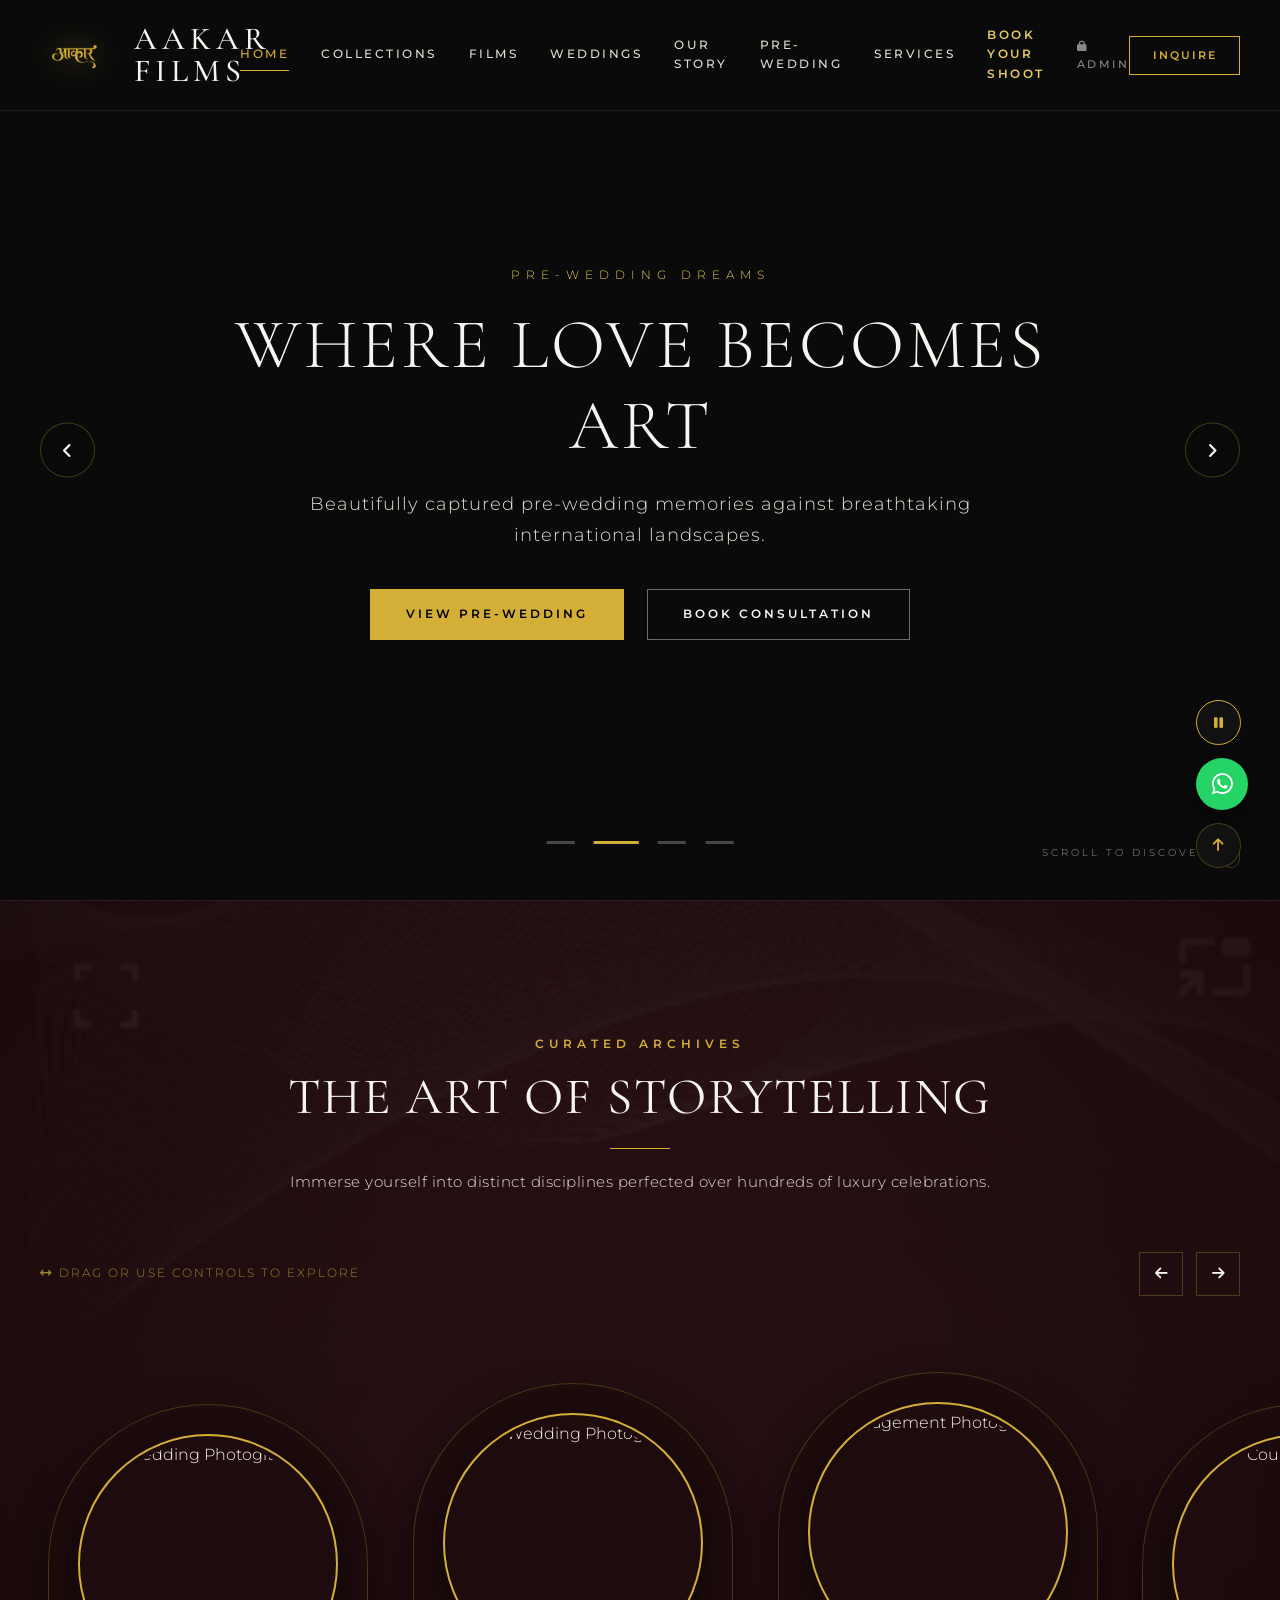
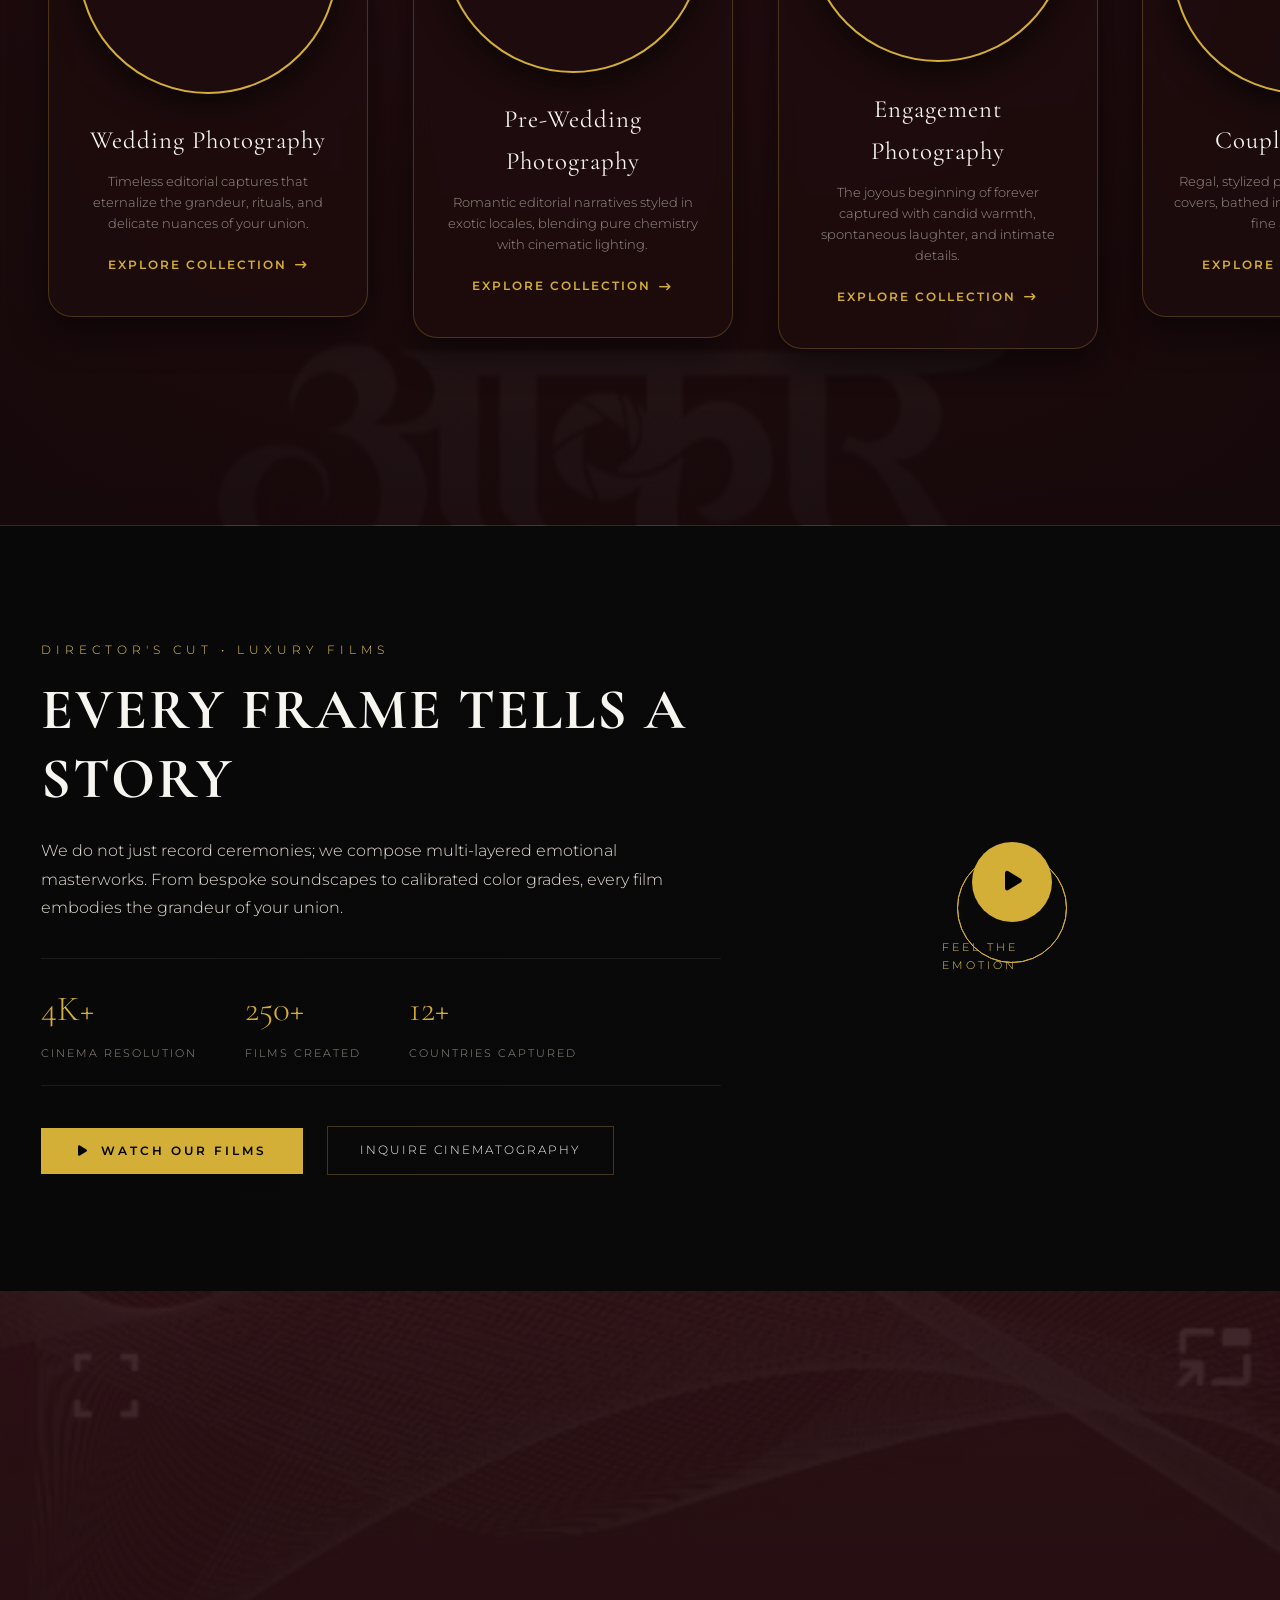
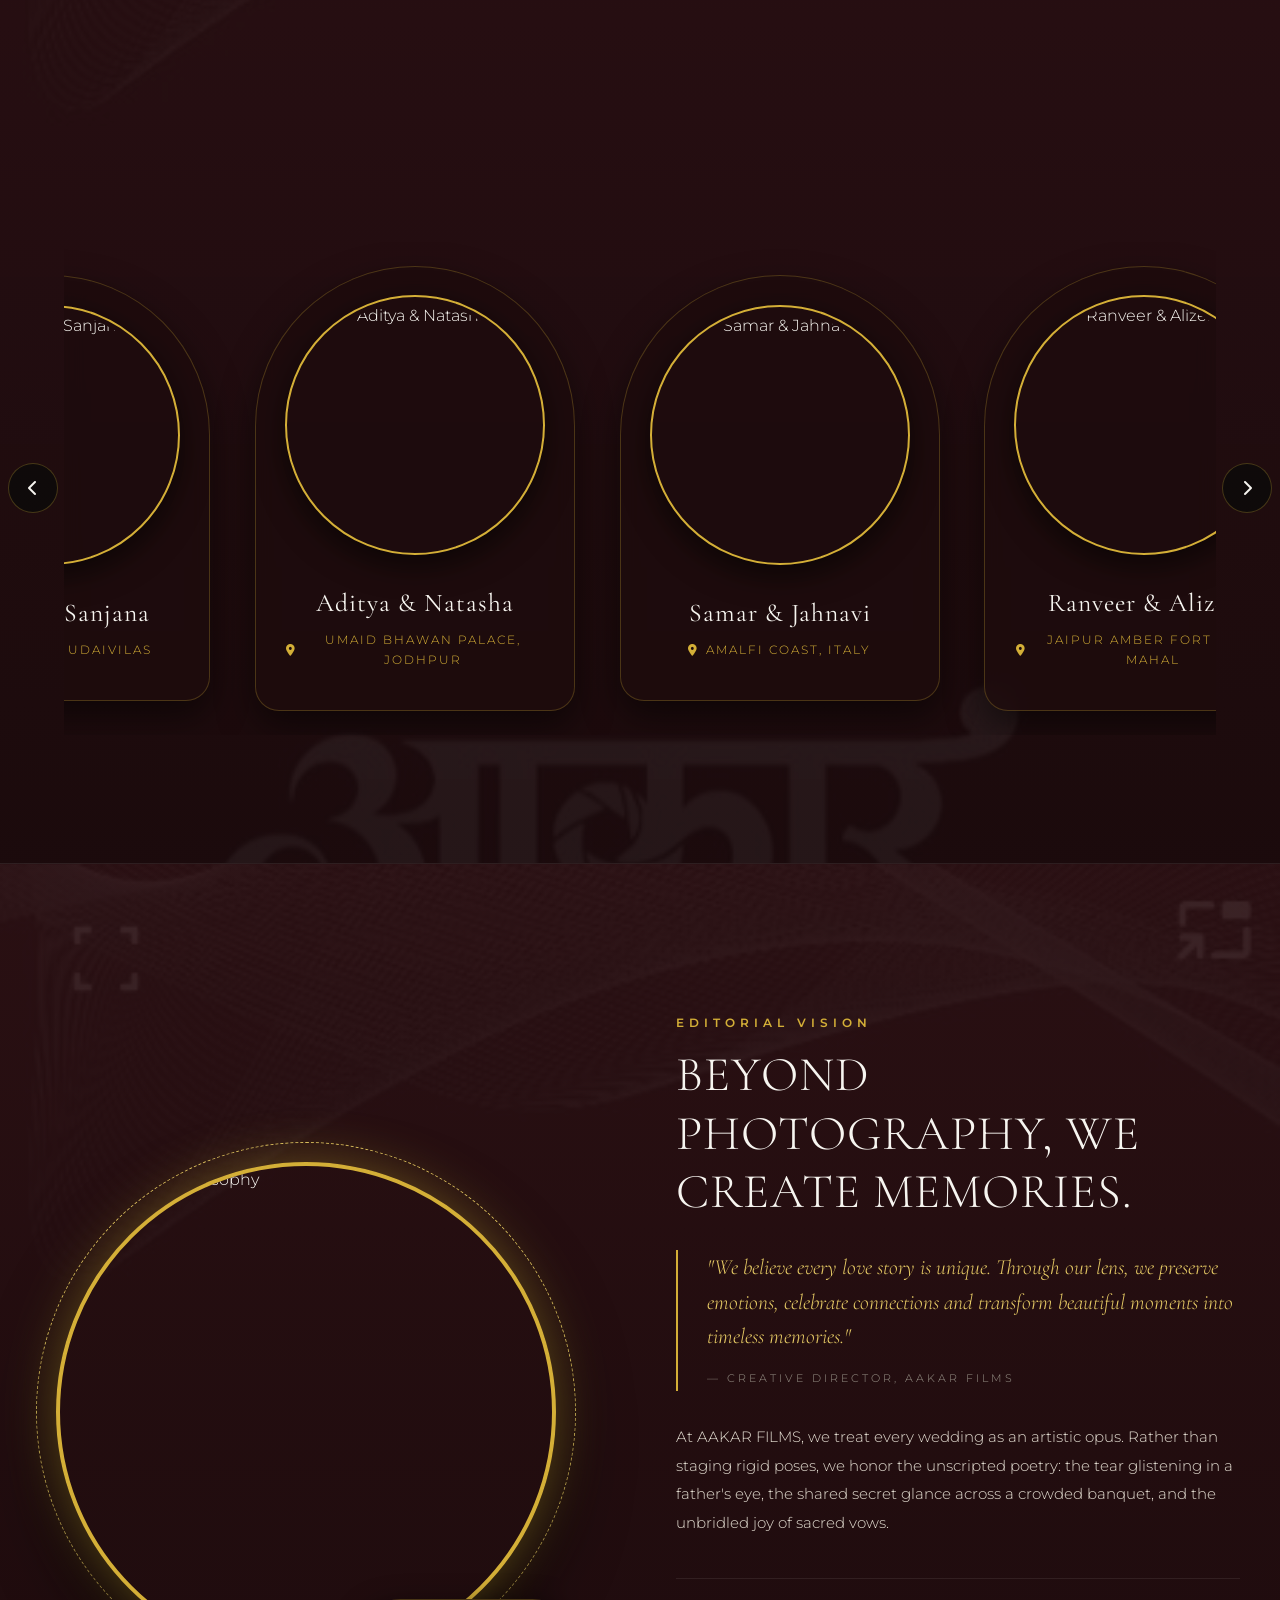
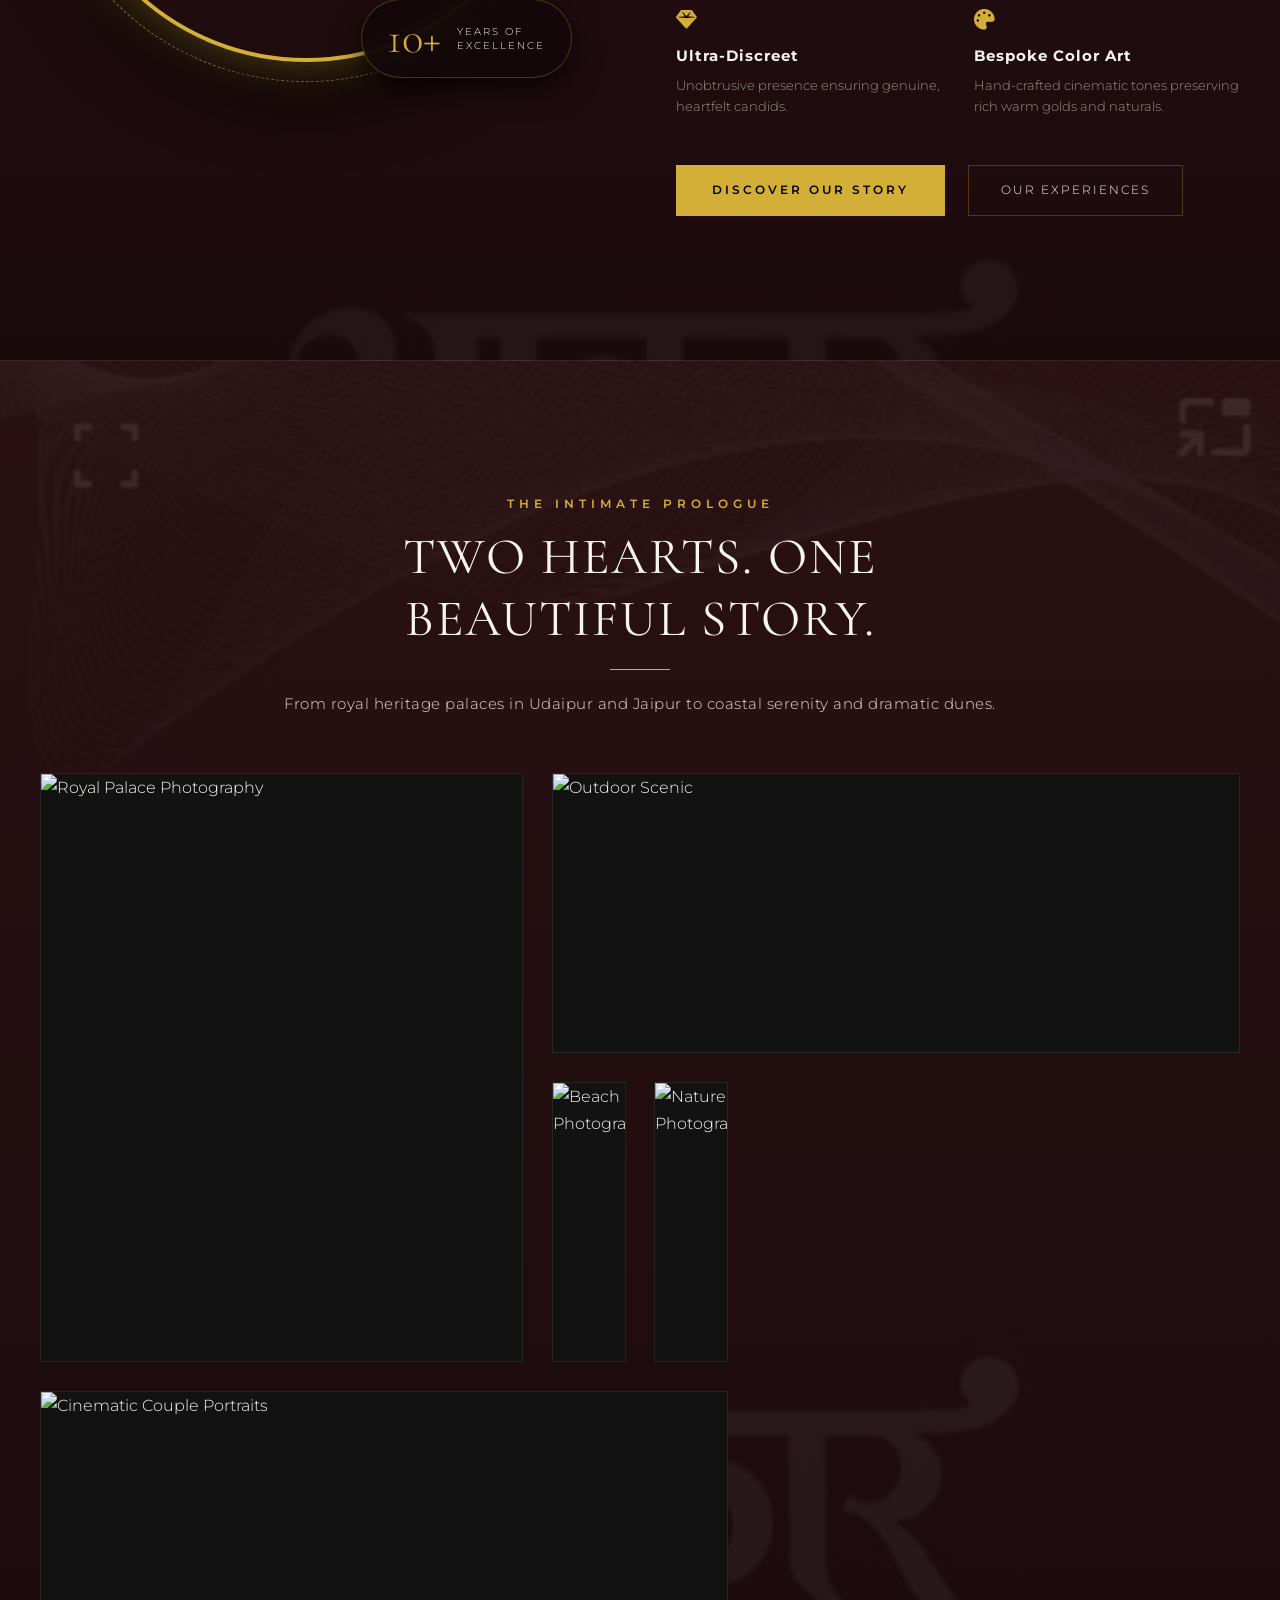
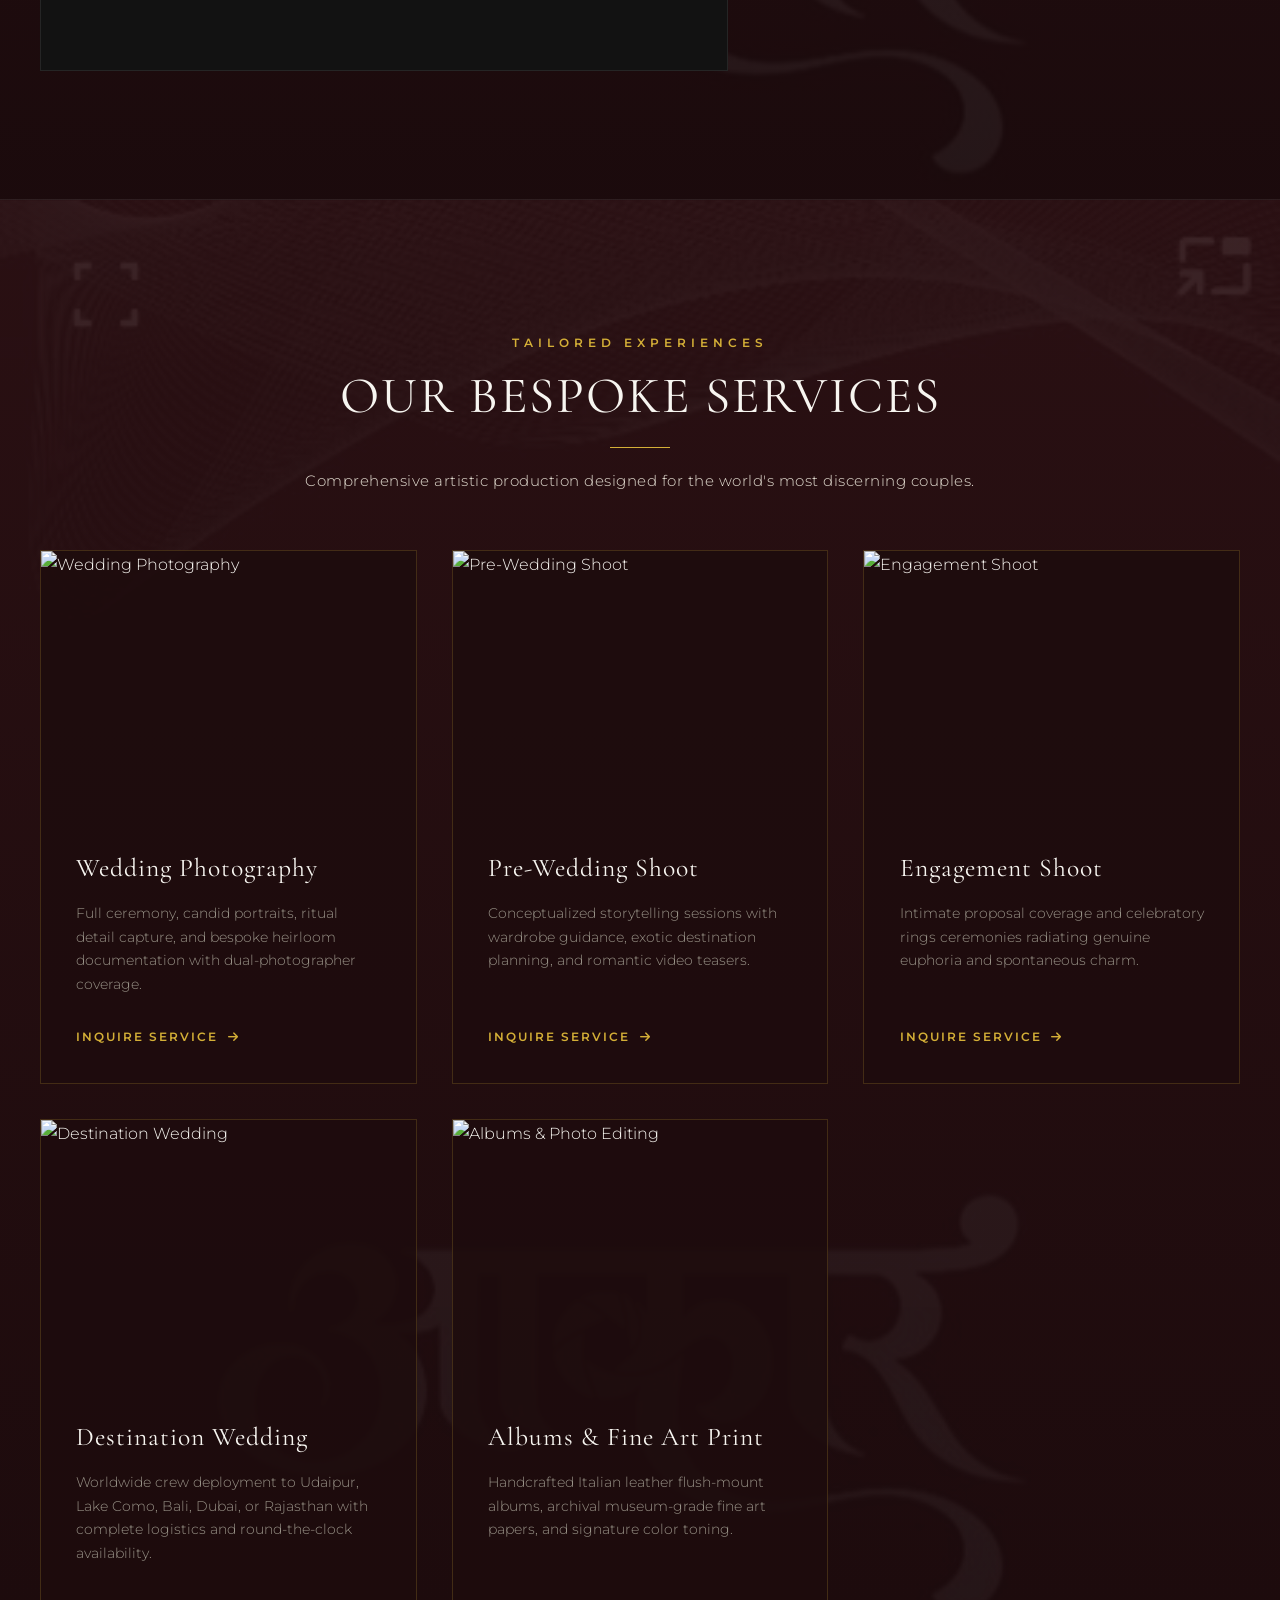
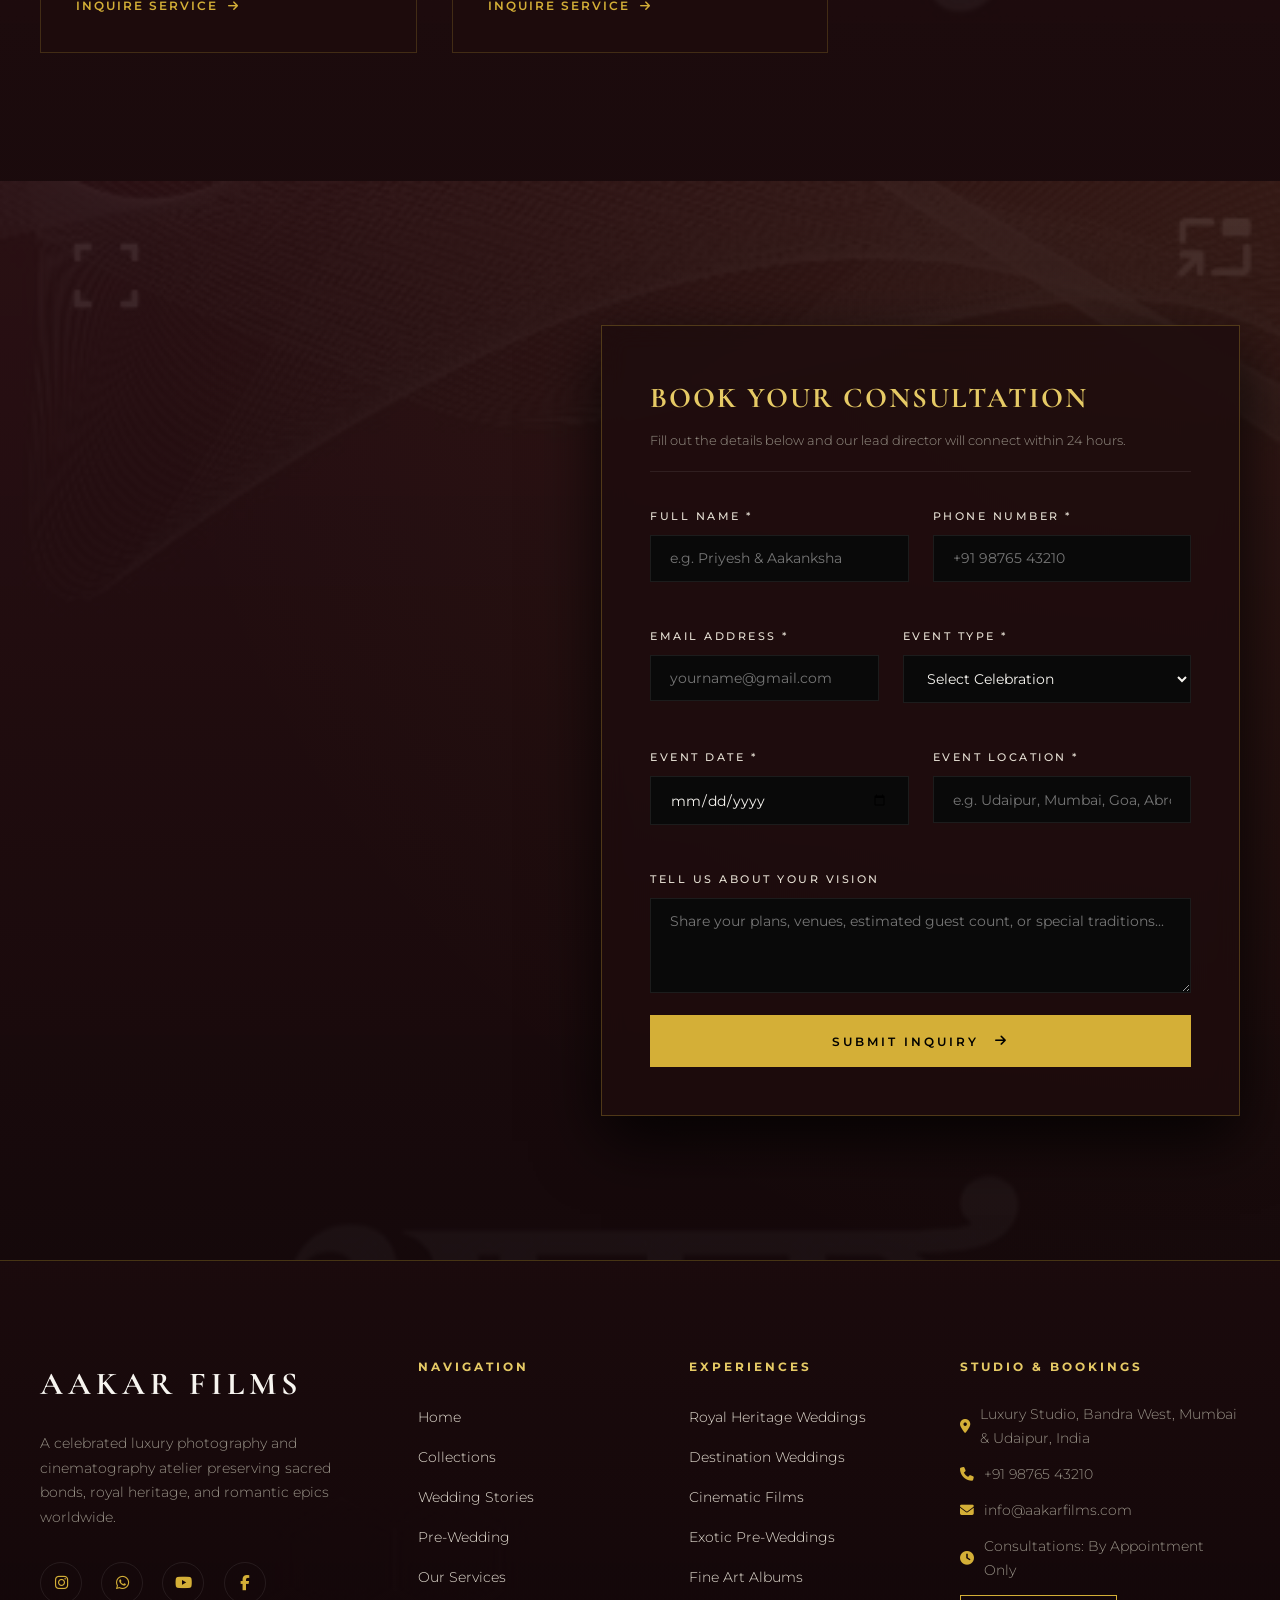
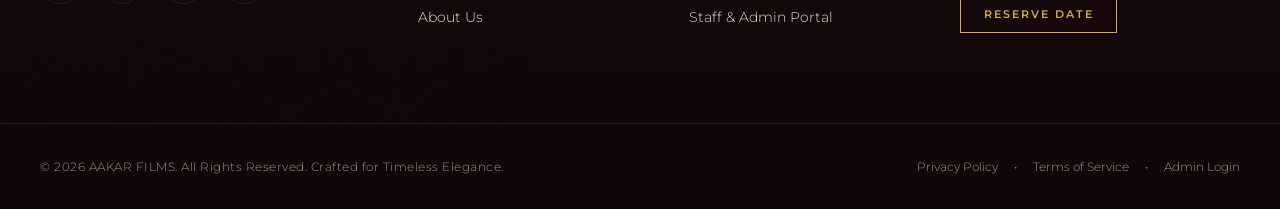
==== index.html @ 395ca7cb "feat: add admin portal, index page, and branding assets" ====
<!DOCTYPE html>
<html lang="en">

<head>
  <meta charset="UTF-8">
  <meta name="viewport" content="width=device-width, initial-scale=1.0">
  <title>AAKAR FILMS | Luxury Wedding Photography & Cinematography</title>
  <meta name="description"
    content="AAKAR FILMS is an ultra-luxury wedding photography and cinematography studio capturing timeless royal weddings, pre-weddings, and intimate love stories globally.">

  <!-- Google Fonts: Cormorant Garamond & Montserrat -->
  <link rel="preconnect" href="https://fonts.googleapis.com">
  <link rel="preconnect" href="https://fonts.gstatic.com" crossorigin>
  <link
    href="https://fonts.googleapis.com/css2?family=Cormorant+Garamond:ital,wght@0,300;0,400;0,500;0,600;0,700;1,400&family=Montserrat:wght@200;300;400;500;600;700&display=swap"
    rel="stylesheet">

  <!-- FontAwesome Icons -->
  <link rel="stylesheet" href="https://cdnjs.cloudflare.com/ajax/libs/font-awesome/6.4.0/css/all.min.css">

  <!-- Supabase JS Client -->
  <script src="https://cdn.jsdelivr.net/npm/@supabase/supabase-js@2"></script>

  <!-- Stylesheet -->
  <link rel="stylesheet" href="style.css">
</head>

<body class="luxury-theme">

  <!-- Preloader Screen -->
  <div id="preloader">
    <div class="loader-content">
      <div class="brand-sub-badge">EST. 2018</div>
      <h1 class="loader-logo">AAKAR FILMS</h1>
      <div class="loader-line"><span></span></div>
      <p class="loader-tag">CAPTURING TIMELESS MOMENTS</p>
    </div>
  </div>

  <!-- Navigation Bar -->
  <header id="main-header" class="navbar-transparent">
    <div class="nav-container">
      <a href="#hero" class="nav-logo">
        <img src="aakar_logo_gold.png" alt="Aakar Films Emblem" class="nav-brand-logo">
        <span class="logo-title">AAKAR FILMS</span>
      </a>

      <nav class="nav-links" id="nav-menu">
        <a href="#hero" class="nav-link active">HOME</a>
        <a href="#collections" class="nav-link">COLLECTIONS</a>
        <a href="#cinematic" class="nav-link">FILMS</a>
        <a href="#stories" class="nav-link">WEDDINGS</a>
        <a href="#philosophy" class="nav-link">OUR STORY</a>
        <a href="#prewedding" class="nav-link">PRE-WEDDING</a>
        <a href="#services" class="nav-link">SERVICES</a>
        <a href="#booking" class="nav-link nav-cta">BOOK YOUR SHOOT</a>
        <a href="admin.html" class="nav-link nav-admin"><i class="fa-solid fa-lock"></i> ADMIN</a>
      </nav>

      <div class="nav-actions">
        <a href="#booking" class="btn-gold-sm">INQUIRE</a>
        <button class="hamburger-btn" id="hamburger-toggle" aria-label="Toggle Navigation">
          <span></span>
          <span></span>
          <span></span>
        </button>
      </div>
    </div>
  </header>

  <main>
    <!-- SCENE 1: CINEMATIC HERO SECTION -->
    <section id="hero" class="scene hero-scene">
      <div class="hero-slider" id="hero-slider">
        <!-- Slide 1 -->
        <div class="hero-slide active" data-index="0">
          <div class="slide-bg"
            style="background-image: url('https://images.unsplash.com/photo-1519741497674-611481863552?auto=format&fit=crop&w=2000&q=85');">
          </div>
          <div class="slide-overlay"></div>
          <div class="slide-content">
            <span class="slide-badge">CINEMATIC LUXURY</span>
            <h2 class="slide-title">EVERY LOVE STORY DESERVES TO BE REMEMBERED</h2>
            <p class="slide-sub">Capturing timeless wedding moments with elegance and unmatched artistic depth.</p>
            <div class="slide-btns">
              <a href="#stories" class="btn-primary">EXPLORE OUR STORIES</a>
              <a href="#cinematic" class="btn-secondary"><i class="fa-solid fa-play"></i> WATCH FILM</a>
            </div>
          </div>
        </div>

        <!-- Slide 2 -->
        <div class="hero-slide" data-index="1">
          <div class="slide-bg"
            style="background-image: url('https://images.unsplash.com/photo-1511285560929-80b456fea0bc?auto=format&fit=crop&w=2000&q=85');">
          </div>
          <div class="slide-overlay"></div>
          <div class="slide-content">
            <span class="slide-badge">PRE-WEDDING DREAMS</span>
            <h2 class="slide-title">WHERE LOVE BECOMES ART</h2>
            <p class="slide-sub">Beautifully captured pre-wedding memories against breathtaking international
              landscapes.</p>
            <div class="slide-btns">
              <a href="#prewedding" class="btn-primary">VIEW PRE-WEDDING</a>
              <a href="#booking" class="btn-secondary">BOOK CONSULTATION</a>
            </div>
          </div>
        </div>

        <!-- Slide 3 -->
        <div class="hero-slide" data-index="2">
          <div class="slide-bg"
            style="background-image: url('https://images.unsplash.com/photo-1583939003579-730e3918a45a?auto=format&fit=crop&w=2000&q=85');">
          </div>
          <div class="slide-overlay"></div>
          <div class="slide-content">
            <span class="slide-badge">ROYAL CELEBRATIONS</span>
            <h2 class="slide-title">MOMENTS THAT LAST FOREVER</h2>
            <p class="slide-sub">Wedding photography and cinematic storytelling tailored for grand heritage occasions.
            </p>
            <div class="slide-btns">
              <a href="#collections" class="btn-primary">OUR COLLECTIONS</a>
              <a href="#stories" class="btn-secondary">ROYAL STORIES</a>
            </div>
          </div>
        </div>

        <!-- Slide 4 -->
        <div class="hero-slide" data-index="3">
          <div class="slide-bg"
            style="background-image: url('https://images.unsplash.com/photo-1606800052052-a08af7148866?auto=format&fit=crop&w=2000&q=85');">
          </div>
          <div class="slide-overlay"></div>
          <div class="slide-content">
            <span class="slide-badge">POETRY IN FRAMES</span>
            <h2 class="slide-title">YOUR STORY. OUR FRAME.</h2>
            <p class="slide-sub">Creating unforgettable emotional memories through our master lenses and directorial
              vision.</p>
            <div class="slide-btns">
              <a href="#booking" class="btn-primary">RESERVE YOUR DATE</a>
              <a href="#philosophy" class="btn-secondary">DISCOVER PHILOSOPHY</a>
            </div>
          </div>
        </div>
      </div>

      <!-- Hero Navigation Arrows -->
      <button class="hero-nav prev-arrow" id="hero-prev" aria-label="Previous Slide">
        <i class="fa-solid fa-angle-left"></i>
      </button>
      <button class="hero-nav next-arrow" id="hero-next" aria-label="Next Slide">
        <i class="fa-solid fa-angle-right"></i>
      </button>

      <!-- Hero Pagination Minimalist Indicators -->
      <div class="hero-pagination" id="hero-pagination">
        <span class="dot active" data-index="0"></span>
        <span class="dot" data-index="1"></span>
        <span class="dot" data-index="2"></span>
        <span class="dot" data-index="3"></span>
      </div>

      <!-- Scroll Indicator -->
      <a href="#collections" class="scroll-down-indicator">
        <span class="scroll-text">SCROLL TO DISCOVER</span>
        <div class="scroll-icon"></div>
      </a>
    </section>

    <!-- SCENE 2: OUR COLLECTIONS (Horizontal Navigable Layout) -->
    <section id="collections" class="scene collections-scene">
      <div class="section-header">
        <span class="section-tag">CURATED ARCHIVES</span>
        <h2 class="section-heading">THE ART OF STORYTELLING</h2>
        <div class="section-divider"></div>
        <p class="section-sub">Immerse yourself into distinct disciplines perfected over hundreds of luxury
          celebrations.</p>
      </div>

      <div class="horizontal-controls">
        <span class="h-instruction"><i class="fa-solid fa-arrows-left-right"></i> DRAG OR USE CONTROLS TO EXPLORE</span>
        <div class="h-btns">
          <button class="ctrl-btn" id="col-prev" aria-label="Previous Collection"><i
              class="fa-solid fa-arrow-left"></i></button>
          <button class="ctrl-btn" id="col-next" aria-label="Next Collection"><i
              class="fa-solid fa-arrow-right"></i></button>
        </div>
      </div>

      <div class="collections-track-wrapper" id="collections-wrapper">
        <div class="collections-track" id="collections-track">
          <!-- Card 1 -->
          <div class="collection-card">
            <div class="col-img-box">
              <img src="https://images.unsplash.com/photo-1544077960-604201fe74bc?auto=format&fit=crop&w=900&q=80"
                alt="Wedding Photography" loading="lazy">
            </div>
            <div class="col-info">
              <h3>Wedding Photography</h3>
              <p>Timeless editorial captures that eternalize the grandeur, rituals, and delicate nuances of your union.
              </p>
              <a href="#stories" class="col-btn">EXPLORE COLLECTION <i class="fa-solid fa-arrow-right-long"></i></a>
            </div>
          </div>

          <!-- Card 2 -->
          <div class="collection-card">
            <div class="col-img-box">
              <img src="https://images.unsplash.com/photo-1537633552985-df8429e8048b?auto=format&fit=crop&w=900&q=80"
                alt="Pre-Wedding Photography" loading="lazy">
            </div>
            <div class="col-info">
              <h3>Pre-Wedding Photography</h3>
              <p>Romantic editorial narratives styled in exotic locales, blending pure chemistry with cinematic
                lighting.</p>
              <a href="#prewedding" class="col-btn">EXPLORE COLLECTION <i class="fa-solid fa-arrow-right-long"></i></a>
            </div>
          </div>

          <!-- Card 4 -->
          <div class="collection-card">
            <div class="col-img-box">
              <img src="https://images.unsplash.com/photo-1515934751635-c81c6bc9a2d8?auto=format&fit=crop&w=900&q=80"
                alt="Engagement Photography" loading="lazy">
            </div>
            <div class="col-info">
              <h3>Engagement Photography</h3>
              <p>The joyous beginning of forever captured with candid warmth, spontaneous laughter, and intimate
                details.</p>
              <a href="#stories" class="col-btn">EXPLORE COLLECTION <i class="fa-solid fa-arrow-right-long"></i></a>
            </div>
          </div>

          <!-- Card 5 -->
          <div class="collection-card">
            <div class="col-img-box">
              <img src="https://images.unsplash.com/photo-1583939411023-14783179e581?auto=format&fit=crop&w=900&q=80"
                alt="Couple Portraits" loading="lazy">
            </div>
            <div class="col-info">
              <h3>Couple Portraits</h3>
              <p>Regal, stylized portraits evoking Vogue covers, bathed in golden hour glow and fine art framing.</p>
              <a href="#stories" class="col-btn">EXPLORE COLLECTION <i class="fa-solid fa-arrow-right-long"></i></a>
            </div>
          </div>

          <!-- Card 6 -->
          <div class="collection-card">
            <div class="col-img-box">
              <img src="https://images.unsplash.com/photo-1610030469983-98e550d6193c?auto=format&fit=crop&w=900&q=80"
                alt="Traditional Wedding Photography" loading="lazy">
            </div>
            <div class="col-info">
              <h3>Traditional Wedding Photography</h3>
              <p>Honoring heritage traditions with respectful precision, sacred fire moments, and familial emotion.</p>
              <a href="#stories" class="col-btn">EXPLORE COLLECTION <i class="fa-solid fa-arrow-right-long"></i></a>
            </div>
          </div>
        </div>
      </div>
    </section>

    <!-- SCENE 3: CINEMATIC STORYTELLING (Full-Width Video/Film Section) -->
    <section id="cinematic" class="scene cinematic-scene">
      <div class="cinematic-backdrop">
        <video autoplay muted loop playsinline class="cinematic-video"
          poster="https://images.unsplash.com/photo-1519741497674-611481863552?auto=format&fit=crop&w=2000&q=80">
          <source src="https://assets.mixkit.co/videos/preview/mixkit-bride-and-groom-holding-hands-43187-large.mp4"
            type="video/mp4">
        </video>
        <div class="cinematic-overlay"></div>
      </div>

      <div class="cinematic-container">
        <div class="cinematic-left">
          <span class="cinematic-label">DIRECTOR'S CUT &bull; LUXURY FILMS</span>
          <h2 class="cinematic-heading">EVERY FRAME TELLS A STORY</h2>
          <p class="cinematic-desc">We do not just record ceremonies; we compose multi-layered emotional masterworks.
            From bespoke soundscapes to calibrated color grades, every film embodies the grandeur of your union.</p>

          <div class="film-metrics">
            <div class="metric-item">
              <span class="m-val">4K+</span>
              <span class="m-lbl">Cinema Resolution</span>
            </div>
            <div class="metric-item">
              <span class="m-val">250+</span>
              <span class="m-lbl">Films Created</span>
            </div>
            <div class="metric-item">
              <span class="m-val">12+</span>
              <span class="m-lbl">Countries Captured</span>
            </div>
          </div>

          <div class="cinematic-actions">
            <button class="btn-primary" id="open-film-modal"><i class="fa-solid fa-play"></i> WATCH OUR FILMS</button>
            <a href="#booking" class="btn-ghost">INQUIRE CINEMATOGRAPHY</a>
          </div>
        </div>

        <div class="cinematic-right">
          <div class="play-pulse-wrapper" id="play-pulse-trigger">
            <div class="pulse-ring"></div>
            <div class="pulse-ring delay"></div>
            <div class="play-circle">
              <i class="fa-solid fa-play"></i>
            </div>
            <span class="play-caption">FEEL THE EMOTION</span>
          </div>
        </div>
      </div>
    </section>

    <!-- SCENE 4: SIGNATURE WEDDING STORIES (Filterable Horizontal Slider & Lightbox) -->
    <section id="stories" class="scene stories-scene">
      <div class="section-header">
        <span class="section-tag">SIGNATURE PORTFOLIO</span>
        <h2 class="section-heading">STORIES THAT STAY FOREVER</h2>
        <div class="section-divider"></div>
        <p class="section-sub">A curated selection of celebrations capturing royalty, intimacy, and timeless vows.</p>
      </div>

      <!-- Categories Filter -->
      <div class="portfolio-filter" id="portfolio-filter">
        <button class="filter-btn active" data-cat="all">All Stories</button>
        <button class="filter-btn" data-cat="royal">Royal Weddings</button>
        <button class="filter-btn" data-cat="destination">Destination Weddings</button>
        <button class="filter-btn" data-cat="traditional">Traditional Weddings</button>
        <button class="filter-btn" data-cat="modern">Modern Weddings</button>
        <button class="filter-btn" data-cat="prewedding">Pre-Wedding Stories</button>
        <button class="filter-btn" data-cat="engagement">Engagement Stories</button>
      </div>

      <!-- Gallery Slider Container -->
      <div class="portfolio-slider-container">
        <button class="port-arrow port-prev" id="port-prev" aria-label="Previous Stories"><i
            class="fa-solid fa-chevron-left"></i></button>
        <button class="port-arrow port-next" id="port-next" aria-label="Next Stories"><i
            class="fa-solid fa-chevron-right"></i></button>

        <div class="portfolio-slider" id="portfolio-slider">
          <!-- Dynamic cards loaded via JS / Supabase -->
        </div>
      </div>
    </section>

    <!-- SCENE 5: OUR PHILOSOPHY (Editorial Luxury Split) -->
    <section id="philosophy" class="scene philosophy-scene">
      <div class="phil-container">
        <div class="phil-image-col">
          <div class="phil-img-wrap">
            <img src="https://images.unsplash.com/photo-1583939003579-730e3918a45a?auto=format&fit=crop&w=1200&q=85"
              alt="Aakar Films Philosophy" class="phil-img" loading="lazy">
            <div class="phil-frame"></div>
            <div class="phil-experience-badge">
              <span class="exp-num">10+</span>
              <span class="exp-txt">YEARS OF<br>EXCELLENCE</span>
            </div>
          </div>
        </div>

        <div class="phil-text-col">
          <span class="section-tag">EDITORIAL VISION</span>
          <h2 class="phil-heading">BEYOND PHOTOGRAPHY, WE CREATE MEMORIES.</h2>

          <div class="phil-quote-box">
            <p class="phil-quote">"We believe every love story is unique. Through our lens, we preserve emotions,
              celebrate connections and transform beautiful moments into timeless memories."</p>
            <span class="phil-author">— CREATIVE DIRECTOR, AAKAR FILMS</span>
          </div>

          <p class="phil-body">
            At AAKAR FILMS, we treat every wedding as an artistic opus. Rather than staging rigid poses, we honor the
            unscripted poetry: the tear glistening in a father's eye, the shared secret glance across a crowded banquet,
            and the unbridled joy of sacred vows.
          </p>

          <div class="phil-pillars">
            <div class="pillar">
              <i class="fa-solid fa-gem"></i>
              <h4>Ultra-Discreet</h4>
              <p>Unobtrusive presence ensuring genuine, heartfelt candids.</p>
            </div>
            <div class="pillar">
              <i class="fa-solid fa-palette"></i>
              <h4>Bespoke Color Art</h4>
              <p>Hand-crafted cinematic tones preserving rich warm golds and naturals.</p>
            </div>
          </div>

          <div class="phil-actions">
            <a href="#booking" class="btn-primary">DISCOVER OUR STORY</a>
            <a href="#services" class="btn-ghost">OUR EXPERIENCES</a>
          </div>
        </div>
      </div>
    </section>

    <!-- SCENE 6: PRE-WEDDING EXPERIENCE (Asymmetrical Gallery) -->
    <section id="prewedding" class="scene prewedding-scene">
      <div class="section-header">
        <span class="section-tag">THE INTIMATE PROLOGUE</span>
        <h2 class="section-heading">TWO HEARTS. ONE BEAUTIFUL STORY.</h2>
        <div class="section-divider"></div>
        <p class="section-sub">From royal heritage palaces in Udaipur and Jaipur to coastal serenity and dramatic dunes.
        </p>
      </div>

      <div class="asym-gallery" id="prewedding-gallery">
        <!-- 1: Royal Palace -->
        <div class="asym-card tall" data-caption="Royal Palace Heritage Session &bull; Udaipur">
          <img src="https://images.unsplash.com/photo-1583939411023-14783179e581?auto=format&fit=crop&w=1200&q=80"
            alt="Royal Palace Photography" loading="lazy">
          <div class="asym-overlay">
            <span class="asym-location">UDAIPUR, RAJASTHAN</span>
            <h3>Royal Palace Photography</h3>
            <span class="asym-zoom"><i class="fa-solid fa-expand"></i> View Full Frame</span>
          </div>
        </div>

        <!-- 2: Outdoor Scenic -->
        <div class="asym-card wide" data-caption="Sun-Drenched Valley &bull; Himachal">
          <img src="https://images.unsplash.com/photo-1511285560929-80b456fea0bc?auto=format&fit=crop&w=1200&q=80"
            alt="Outdoor Scenic" loading="lazy">
          <div class="asym-overlay">
            <span class="asym-location">VALLEY RETREAT</span>
            <h3>Romantic Outdoor Locations</h3>
            <span class="asym-zoom"><i class="fa-solid fa-expand"></i> View Full Frame</span>
          </div>
        </div>

        <!-- 3: Beach Romance -->
        <div class="asym-card square" data-caption="Sunset Coastal Romance &bull; Goa Shores">
          <img src="https://images.unsplash.com/photo-1515934751635-c81c6bc9a2d8?auto=format&fit=crop&w=900&q=80"
            alt="Beach Photography" loading="lazy">
          <div class="asym-overlay">
            <span class="asym-location">COASTAL SERENITY</span>
            <h3>Beach Photography</h3>
            <span class="asym-zoom"><i class="fa-solid fa-expand"></i> View Full Frame</span>
          </div>
        </div>

        <!-- 4: Nature Serenity -->
        <div class="asym-card square" data-caption="Verdant Forest & Whispering Pines">
          <img src="https://images.unsplash.com/photo-1537633552985-df8429e8048b?auto=format&fit=crop&w=900&q=80"
            alt="Nature Photography" loading="lazy">
          <div class="asym-overlay">
            <span class="asym-location">WILDERNESS</span>
            <h3>Nature Photography</h3>
            <span class="asym-zoom"><i class="fa-solid fa-expand"></i> View Full Frame</span>
          </div>
        </div>

        <!-- 5: Cinematic Couple Portrait -->
        <div class="asym-card wide" data-caption="Cinematic Editorial Portrait &bull; Golden Hour Magic">
          <img src="https://images.unsplash.com/photo-1544077960-604201fe74bc?auto=format&fit=crop&w=1200&q=80"
            alt="Cinematic Couple Portraits" loading="lazy">
          <div class="asym-overlay">
            <span class="asym-location">SIGNATURE EDITORIAL</span>
            <h3>Cinematic Couple Portraits</h3>
            <span class="asym-zoom"><i class="fa-solid fa-expand"></i> View Full Frame</span>
          </div>
        </div>
      </div>
    </section>

    <!-- SCENE 7: OUR SERVICES (Premium Service Cards) -->
    <section id="services" class="scene services-scene">
      <div class="section-header">
        <span class="section-tag">TAILORED EXPERIENCES</span>
        <h2 class="section-heading">OUR BESPOKE SERVICES</h2>
        <div class="section-divider"></div>
        <p class="section-sub">Comprehensive artistic production designed for the world's most discerning couples.</p>
      </div>

      <div class="services-grid">
        <!-- 1 -->
        <div class="service-card">
          <div class="svc-img">
            <img src="https://images.unsplash.com/photo-1519741497674-611481863552?auto=format&fit=crop&w=800&q=80"
              alt="Wedding Photography" loading="lazy">
          </div>
          <div class="svc-body">
            <h3>Wedding Photography</h3>
            <p>Full ceremony, candid portraits, ritual detail capture, and bespoke heirloom documentation with
              dual-photographer coverage.</p>
            <a href="#booking" class="svc-inquire-btn" data-service="Wedding Photography">INQUIRE SERVICE <i
                class="fa-solid fa-arrow-right"></i></a>
          </div>
        </div>

        <!-- 3 -->
        <div class="service-card">
          <div class="svc-img">
            <img src="https://images.unsplash.com/photo-1511285560929-80b456fea0bc?auto=format&fit=crop&w=800&q=80"
              alt="Pre-Wedding Shoot" loading="lazy">
          </div>
          <div class="svc-body">
            <h3>Pre-Wedding Shoot</h3>
            <p>Conceptualized storytelling sessions with wardrobe guidance, exotic destination planning, and romantic
              video teasers.</p>
            <a href="#booking" class="svc-inquire-btn" data-service="Pre-Wedding Shoot">INQUIRE SERVICE <i
                class="fa-solid fa-arrow-right"></i></a>
          </div>
        </div>

        <!-- 4 -->
        <div class="service-card">
          <div class="svc-img">
            <img src="https://images.unsplash.com/photo-1515934751635-c81c6bc9a2d8?auto=format&fit=crop&w=800&q=80"
              alt="Engagement Shoot" loading="lazy">
          </div>
          <div class="svc-body">
            <h3>Engagement Shoot</h3>
            <p>Intimate proposal coverage and celebratory rings ceremonies radiating genuine euphoria and spontaneous
              charm.</p>
            <a href="#booking" class="svc-inquire-btn" data-service="Engagement Shoot">INQUIRE SERVICE <i
                class="fa-solid fa-arrow-right"></i></a>
          </div>
        </div>

        <!-- 5 -->
        <div class="service-card">
          <div class="svc-img">
            <img src="https://images.unsplash.com/photo-1583939411023-14783179e581?auto=format&fit=crop&w=800&q=80"
              alt="Destination Wedding" loading="lazy">
          </div>
          <div class="svc-body">
            <h3>Destination Wedding</h3>
            <p>Worldwide crew deployment to Udaipur, Lake Como, Bali, Dubai, or Rajasthan with complete logistics and
              round-the-clock availability.</p>
            <a href="#booking" class="svc-inquire-btn" data-service="Destination Wedding">INQUIRE SERVICE <i
                class="fa-solid fa-arrow-right"></i></a>
          </div>
        </div>

        <!-- 6 -->
        <div class="service-card">
          <div class="svc-img">
            <img src="https://images.unsplash.com/photo-1606800052052-a08af7148866?auto=format&fit=crop&w=800&q=80"
              alt="Albums & Photo Editing" loading="lazy">
          </div>
          <div class="svc-body">
            <h3>Albums & Fine Art Print</h3>
            <p>Handcrafted Italian leather flush-mount albums, archival museum-grade fine art papers, and signature
              color toning.</p>
            <a href="#booking" class="svc-inquire-btn" data-service="Albums & Photo Editing">INQUIRE SERVICE <i
                class="fa-solid fa-arrow-right"></i></a>
          </div>
        </div>
      </div>
    </section>

    <!-- SCENE 8: PREMIUM BOOKING CTA & FORM -->
    <section id="booking" class="scene booking-scene">
      <div class="booking-bg-overlay"></div>
      <div class="booking-container">

        <div class="booking-intro">
          <span class="section-tag gold">RESERVATIONS & COMMISSIONS</span>
          <h2 class="booking-heading">LET'S CREATE SOMETHING TIMELESS.</h2>
          <p class="booking-sub">Your beautiful journey deserves to be captured forever. We accept a limited number of
            commissions per calendar year to preserve unmatched editorial attention.</p>

          <div class="contact-quick-badges">
            <a href="https://wa.me/919876543210?text=Hello%20Aakar%20Films,%20I%20would%20like%20to%20inquire%20about%20wedding%20photography."
              target="_blank" rel="noopener" class="wa-direct-btn">
              <i class="fa-brands fa-whatsapp"></i> Chat On WhatsApp Instantly
            </a>
            <div class="quick-contact-row">
              <span><i class="fa-solid fa-phone"></i> +91 98765 43210</span>
              <span><i class="fa-solid fa-envelope"></i> info@aakarfilms.com</span>
            </div>
          </div>
        </div>

        <!-- Professional Booking Form -->
        <div class="booking-form-wrapper">
          <div class="form-header">
            <h3>BOOK YOUR CONSULTATION</h3>
            <p>Fill out the details below and our lead director will connect within 24 hours.</p>
          </div>

          <form id="booking-form" class="luxury-form" novalidate>
            <div class="form-row">
              <div class="form-group">
                <label for="fullName">FULL NAME *</label>
                <input type="text" id="fullName" name="fullName" placeholder="e.g. Priyesh & Aakanksha" required>
              </div>
              <div class="form-group">
                <label for="phoneNumber">PHONE NUMBER *</label>
                <input type="tel" id="phoneNumber" name="phoneNumber" placeholder="+91 98765 43210" required>
              </div>
            </div>

            <div class="form-row">
              <div class="form-group">
                <label for="email">EMAIL ADDRESS *</label>
                <input type="email" id="email" name="email" placeholder="yourname@gmail.com" required>
              </div>
              <div class="form-group">
                <label for="eventType">EVENT TYPE *</label>
                <select id="eventType" name="eventType" required>
                  <option value="" disabled selected>Select Celebration</option>
                  <option value="Wedding + Cinematography">Full Wedding + Cinematography</option>
                  <option value="Pre-Wedding Shoot">Pre-Wedding Shoot</option>
                  <option value="Destination Wedding">Destination Wedding</option>
                  <option value="Engagement Ceremony">Engagement Ceremony</option>
                  <option value="Traditional Wedding">Traditional Wedding</option>
                  <option value="Luxury Events">Luxury Private Event</option>
                </select>
              </div>
            </div>

            <div class="form-row">
              <div class="form-group">
                <label for="eventDate">EVENT DATE *</label>
                <input type="date" id="eventDate" name="eventDate" required>
              </div>
              <div class="form-group">
                <label for="eventLocation">EVENT LOCATION *</label>
                <input type="text" id="eventLocation" name="eventLocation"
                  placeholder="e.g. Udaipur, Mumbai, Goa, Abroad" required>
              </div>
            </div>

            <div class="form-group">
              <label for="message">TELL US ABOUT YOUR VISION</label>
              <textarea id="message" name="message" rows="4"
                placeholder="Share your plans, venues, estimated guest count, or special traditions..."></textarea>
            </div>

            <div class="form-footer">
              <button type="submit" class="btn-primary-block" id="booking-submit-btn">
                <span>SUBMIT INQUIRY</span>
                <i class="fa-solid fa-arrow-right"></i>
              </button>
            </div>

            <div id="booking-alert" class="booking-alert" style="display: none;"></div>
          </form>
        </div>

      </div>
    </section>
  </main>

  <!-- LIGHTBOX MODAL -->
  <div id="lightbox-modal" class="lightbox-modal" role="dialog" aria-hidden="true">
    <div class="lightbox-backdrop"></div>
    <div class="lightbox-content">
      <button class="lightbox-close" id="lightbox-close" aria-label="Close Lightbox">&times;</button>
      <button class="lightbox-nav lb-prev" id="lb-prev" aria-label="Previous Image"><i
          class="fa-solid fa-angle-left"></i></button>
      <button class="lightbox-nav lb-next" id="lb-next" aria-label="Next Image"><i
          class="fa-solid fa-angle-right"></i></button>
      <div class="lightbox-figure">
        <img id="lightbox-img" src="" alt="Full View">
        <div class="lightbox-caption" id="lightbox-caption"></div>
      </div>
    </div>
  </div>

  <!-- VIDEO MODAL -->
  <div id="video-modal" class="video-modal" role="dialog" aria-hidden="true">
    <div class="video-backdrop"></div>
    <div class="video-modal-content">
      <button class="video-close" id="video-close" aria-label="Close Video">&times;</button>
      <div class="video-frame-wrap">
        <iframe id="video-iframe" src="" title="Aakar Films Cinema Showcase"
          allow="accelerometer; autoplay; clipboard-write; encrypted-media; gyroscope; picture-in-picture"
          allowfullscreen></iframe>
      </div>
    </div>
  </div>

  <!-- FOOTER -->
  <footer class="luxury-footer">
    <div class="footer-top">
      <div class="footer-container">
        <!-- Col 1: Brand -->
        <div class="footer-col brand-col">
          <h2 class="footer-logo">AAKAR FILMS</h2>
          <p class="brand-desc">
            A celebrated luxury photography and cinematography atelier preserving sacred bonds, royal heritage, and
            romantic epics worldwide.
          </p>
          <div class="footer-socials">
            <a href="https://instagram.com" target="_blank" rel="noopener" aria-label="Instagram"><i
                class="fa-brands fa-instagram"></i></a>
            <a href="https://wa.me/919876543210" target="_blank" rel="noopener" aria-label="WhatsApp"><i
                class="fa-brands fa-whatsapp"></i></a>
            <a href="https://youtube.com" target="_blank" rel="noopener" aria-label="YouTube"><i
                class="fa-brands fa-youtube"></i></a>
            <a href="https://facebook.com" target="_blank" rel="noopener" aria-label="Facebook"><i
                class="fa-brands fa-facebook-f"></i></a>
          </div>
        </div>

        <!-- Col 2: Navigation -->
        <div class="footer-col links-col">
          <h4 class="f-col-title">NAVIGATION</h4>
          <ul class="f-links">
            <li><a href="#hero">Home</a></li>
            <li><a href="#collections">Collections</a></li>
            <li><a href="#stories">Wedding Stories</a></li>
            <li><a href="#prewedding">Pre-Wedding</a></li>
            <li><a href="#services">Our Services</a></li>
            <li><a href="#philosophy">About Us</a></li>
          </ul>
        </div>

        <!-- Col 3: Experiences -->
        <div class="footer-col links-col">
          <h4 class="f-col-title">EXPERIENCES</h4>
          <ul class="f-links">
            <li><a href="#stories">Royal Heritage Weddings</a></li>
            <li><a href="#stories">Destination Weddings</a></li>
            <li><a href="#cinematic">Cinematic Films</a></li>
            <li><a href="#prewedding">Exotic Pre-Weddings</a></li>
            <li><a href="#services">Fine Art Albums</a></li>
            <li><a href="admin.html">Staff & Admin Portal</a></li>
          </ul>
        </div>

        <!-- Col 4: Contact & Inquiries -->
        <div class="footer-col contact-col">
          <h4 class="f-col-title">STUDIO & BOOKINGS</h4>
          <p class="f-info-item"><i class="fa-solid fa-location-dot"></i> Luxury Studio, Bandra West, Mumbai & Udaipur,
            India</p>
          <p class="f-info-item"><i class="fa-solid fa-phone"></i> +91 98765 43210</p>
          <p class="f-info-item"><i class="fa-solid fa-envelope"></i> info@aakarfilms.com</p>
          <p class="f-info-item"><i class="fa-solid fa-clock"></i> Consultations: By Appointment Only</p>
          <a href="#booking" class="btn-gold-sm mt-3">RESERVE DATE</a>
        </div>
      </div>
    </div>

    <div class="footer-bottom">
      <div class="footer-bottom-container">
        <p class="copyright">&copy; 2026 AAKAR FILMS. All Rights Reserved. Crafted for Timeless Elegance.</p>
        <div class="footer-legal">
          <a href="#">Privacy Policy</a>
          <span>&bull;</span>
          <a href="#">Terms of Service</a>
          <span>&bull;</span>
          <a href="admin.html">Admin Login</a>
        </div>
      </div>
    </div>
  </footer>

  <!-- Floating WhatsApp & Top Button -->
  <div class="floating-controls">
    <a href="https://wa.me/919876543210?text=Hello%20Aakar%20Films%20Team,%20I%20would%20like%20to%20inquire%20about%20dates."
      target="_blank" rel="noopener" class="float-wa" title="Instant WhatsApp Inquiry">
      <i class="fa-brands fa-whatsapp"></i>
    </a>
    <button id="back-to-top" class="back-to-top" aria-label="Back to Top">
      <i class="fa-solid fa-arrow-up"></i>
    </button>
  </div>

  <!-- Main JavaScript File -->
  <script src="script.js"></script>
</body>

</html>
---- style.css ----
/* ==========================================================================
   AAKAR FILMS - LUXURY PHOTOGRAPHY & CINEMATOGRAPHY
   Palette: Rich Black, Champagne Gold, Ivory & Warm Beige
   Typography: Cormorant Garamond (Display) & Montserrat (Body/Modern)
   ========================================================================== */

:root {
  --bg-dark: #0a0a0a;
  --bg-card: #121212;
  --bg-card-hover: #181818;
  --bg-overlay: rgba(10, 10, 10, 0.72);
  --bg-overlay-heavy: rgba(8, 8, 8, 0.88);

  /* Aakar Royal Crimson Branding */
  --bg-aakar-crimson: #2A1013;
  --bg-aakar-crimson-deep: #1A0A0C;
  --bg-aakar-card: rgba(30, 12, 14, 0.85);
  --bg-aakar-card-hover: rgba(45, 18, 22, 0.95);
  
  --gold-primary: #d4af37;
  --gold-champagne: #e6ca65;
  --gold-muted: #9e8530;
  --gold-glow: rgba(212, 175, 55, 0.25);
  
  --text-ivory: #f7f5f0;
  --text-beige: #e5dfd3;
  --text-muted: #999388;
  --border-gold: rgba(212, 175, 55, 0.28);
  --border-subtle: rgba(255, 255, 255, 0.08);

  --font-serif: 'Cormorant Garamond', Georgia, serif;
  --font-sans: 'Montserrat', -apple-system, BlinkMacSystemFont, sans-serif;
  
  --transition-smooth: all 0.5s cubic-bezier(0.16, 1, 0.3, 1);
  --transition-fast: all 0.25s ease;
}

/* Reset & Base */
*, *::before, *::after {
  box-sizing: border-box;
  margin: 0;
  padding: 0;
}

html {
  scroll-behavior: smooth;
  font-size: 16px;
  background-color: var(--bg-dark);
}

body {
  background-color: var(--bg-dark);
  color: var(--text-ivory);
  font-family: var(--font-sans);
  font-weight: 300;
  line-height: 1.7;
  overflow-x: hidden;
  -webkit-font-smoothing: antialiased;
}

a {
  color: inherit;
  text-decoration: none;
  transition: var(--transition-fast);
}

ul {
  list-style: none;
}

img {
  max-width: 100%;
  height: auto;
  display: block;
}

button {
  font-family: inherit;
  cursor: pointer;
  border: none;
  outline: none;
  background: transparent;
}

/* ==========================================================================
   PRELOADER
   ========================================================================== */
#preloader {
  position: fixed;
  inset: 0;
  background-color: #070707;
  z-index: 9999;
  display: flex;
  align-items: center;
  justify-content: center;
  transition: opacity 0.8s ease, visibility 0.8s ease;
}

#preloader.fade-out {
  opacity: 0;
  visibility: hidden;
}

.loader-content {
  text-align: center;
  letter-spacing: 4px;
}

.brand-sub-badge {
  font-size: 0.75rem;
  color: var(--gold-primary);
  font-weight: 500;
  margin-bottom: 0.5rem;
  letter-spacing: 6px;
}

.loader-logo {
  font-family: var(--font-serif);
  font-size: 2.8rem;
  letter-spacing: 8px;
  color: var(--text-ivory);
  font-weight: 400;
  margin-bottom: 1.2rem;
}

.loader-line {
  width: 140px;
  height: 1px;
  background: rgba(212, 175, 55, 0.2);
  margin: 0 auto 1.2rem;
  position: relative;
  overflow: hidden;
}

.loader-line span {
  position: absolute;
  top: 0;
  left: 0;
  height: 100%;
  width: 0%;
  background: var(--gold-primary);
  animation: loadProgress 1.4s ease-in-out infinite;
}

.loader-tag {
  font-size: 0.7rem;
  color: var(--text-muted);
  letter-spacing: 4px;
}

@keyframes loadProgress {
  0% { left: 0; width: 0; }
  50% { left: 25%; width: 50%; }
  100% { left: 100%; width: 0; }
}

/* ==========================================================================
   BUTTONS & TYPOGRAPHY SHARED
   ========================================================================== */
.section-header {
  text-align: center;
  max-width: 800px;
  margin: 0 auto 3.5rem;
  padding: 0 1.5rem;
}

.section-tag {
  display: inline-block;
  font-size: 0.72rem;
  font-weight: 600;
  letter-spacing: 5px;
  color: var(--gold-primary);
  text-transform: uppercase;
  margin-bottom: 0.8rem;
}

.section-tag.gold {
  color: var(--gold-champagne);
}

.section-heading {
  font-family: var(--font-serif);
  font-size: clamp(2.2rem, 4vw, 3.5rem);
  font-weight: 400;
  letter-spacing: 2px;
  color: var(--text-ivory);
  line-height: 1.2;
  text-transform: uppercase;
}

.section-divider {
  width: 60px;
  height: 1px;
  background: var(--gold-primary);
  margin: 1.2rem auto;
}

.section-sub {
  color: var(--text-beige);
  font-size: 0.95rem;
  letter-spacing: 0.5px;
  line-height: 1.8;
}

/* Buttons */
.btn-primary {
  display: inline-flex;
  align-items: center;
  gap: 0.7rem;
  padding: 0.9rem 2.2rem;
  background-color: var(--gold-primary);
  color: #000;
  font-size: 0.75rem;
  font-weight: 600;
  letter-spacing: 3px;
  text-transform: uppercase;
  border: 1px solid var(--gold-primary);
  transition: var(--transition-smooth);
}

.btn-primary:hover {
  background-color: transparent;
  color: var(--gold-champagne);
  box-shadow: 0 0 20px var(--gold-glow);
}

.btn-secondary {
  display: inline-flex;
  align-items: center;
  gap: 0.7rem;
  padding: 0.9rem 2.2rem;
  background-color: transparent;
  color: var(--text-ivory);
  font-size: 0.75rem;
  font-weight: 600;
  letter-spacing: 3px;
  text-transform: uppercase;
  border: 1px solid rgba(255, 255, 255, 0.4);
  backdrop-filter: blur(4px);
  transition: var(--transition-smooth);
}

.btn-secondary:hover {
  border-color: var(--gold-primary);
  color: var(--gold-primary);
  background: rgba(0,0,0,0.5);
}

.btn-ghost {
  display: inline-flex;
  align-items: center;
  gap: 0.5rem;
  padding: 0.85rem 2rem;
  background-color: transparent;
  color: var(--text-ivory);
  font-size: 0.75rem;
  letter-spacing: 2px;
  text-transform: uppercase;
  border: 1px solid var(--border-gold);
  transition: var(--transition-smooth);
}

.btn-ghost:hover {
  background: var(--gold-primary);
  color: #000;
}

.btn-gold-sm {
  display: inline-block;
  padding: 0.55rem 1.4rem;
  font-size: 0.7rem;
  letter-spacing: 2px;
  font-weight: 600;
  border: 1px solid var(--gold-primary);
  color: var(--gold-primary);
  text-transform: uppercase;
  transition: var(--transition-smooth);
}

.btn-gold-sm:hover {
  background-color: var(--gold-primary);
  color: #000;
}

/* ==========================================================================
   NAVIGATION BAR
   ========================================================================== */
#main-header {
  position: fixed;
  top: 0;
  left: 0;
  width: 100%;
  z-index: 1000;
  transition: background-color 0.4s ease, padding 0.4s ease, border-bottom 0.4s ease, box-shadow 0.4s ease;
  padding: 1.6rem 0;
}

#main-header.navbar-transparent {
  background-color: transparent;
  border-bottom: 1px solid rgba(255, 255, 255, 0.08);
  padding: 1.2rem 0;
}

#main-header.navbar-scrolled {
  background-color: rgba(10, 10, 10, 0.95);
  backdrop-filter: blur(12px);
  padding: 0.8rem 0;
  border-bottom: 1px solid rgba(212, 175, 55, 0.2);
  box-shadow: 0 10px 30px rgba(0,0,0,0.7);
}

.nav-container {
  max-width: 1440px;
  margin: 0 auto;
  padding: 0 2.5rem;
  display: flex;
  align-items: center;
  justify-content: space-between;
}

.nav-logo {
  display: flex;
  flex-direction: row;
  align-items: center;
  gap: 1.4rem;
}

.nav-brand-logo {
  height: 72px; /* Prominent & Clearly Visible */
  width: auto;
  object-fit: contain;
  filter: drop-shadow(0 0 14px rgba(212, 175, 55, 0.55)) drop-shadow(0 2px 5px rgba(0,0,0,0.8));
  transition: transform 0.4s cubic-bezier(0.16, 1, 0.3, 1);
}

.nav-logo:hover .nav-brand-logo {
  transform: scale(1.08);
}

.logo-title {
  font-family: var(--font-serif);
  font-size: 2rem;
  font-weight: 500;
  letter-spacing: 5px;
  color: var(--text-ivory);
  line-height: 1;
}

.nav-links {
  display: flex;
  align-items: center;
  gap: 2rem;
}

.nav-link {
  font-size: 0.72rem;
  letter-spacing: 2.5px;
  font-weight: 500;
  color: var(--text-beige);
  position: relative;
  padding: 0.4rem 0;
  transition: color 0.3s ease;
}

.nav-link::after {
  content: '';
  position: absolute;
  bottom: 0;
  left: 0;
  width: 0%;
  height: 1px;
  background: var(--gold-primary);
  transition: width 0.3s ease;
}

.nav-link:hover,
.nav-link.active {
  color: var(--gold-primary);
}

.nav-link:hover::after,
.nav-link.active::after {
  width: 100%;
}

.nav-cta {
  color: var(--gold-champagne);
  font-weight: 600;
}

.nav-admin {
  color: #888;
  font-size: 0.68rem;
}
.nav-admin:hover {
  color: #fff;
}

.nav-actions {
  display: flex;
  align-items: center;
  gap: 1.2rem;
}

.hamburger-btn {
  display: none;
  flex-direction: column;
  gap: 6px;
  padding: 6px;
}

.hamburger-btn span {
  display: block;
  width: 24px;
  height: 2px;
  background-color: var(--text-ivory);
  transition: var(--transition-fast);
}

/* ==========================================================================
   SCENE 1: CINEMATIC HERO SLIDER
   ========================================================================== */
.hero-scene {
  position: relative;
  width: 100%;
  height: 100vh;
  min-height: 650px;
  overflow: hidden;
}

.hero-slider {
  position: relative;
  width: 100%;
  height: 100%;
}

.hero-slide {
  position: absolute;
  inset: 0;
  opacity: 0;
  visibility: hidden;
  transition: opacity 1.2s cubic-bezier(0.4, 0, 0.2, 1), visibility 1.2s;
  display: flex;
  align-items: center;
  justify-content: center;
}

.hero-slide.active {
  opacity: 1;
  visibility: visible;
  z-index: 2;
}

.slide-bg {
  position: absolute;
  inset: 0;
  background-size: cover;
  background-position: center;
  transform: scale(1.08);
  transition: transform 7s ease-out;
}

.hero-slide.active .slide-bg {
  transform: scale(1);
}

.slide-overlay {
  position: absolute;
  inset: 0;
  background: radial-gradient(circle at center, rgba(10,10,10,0.4) 0%, rgba(10,10,10,0.85) 100%);
}

.slide-content {
  position: relative;
  z-index: 5;
  text-align: center;
  max-width: 950px;
  padding: 0 2rem;
}

.slide-badge {
  display: inline-block;
  font-size: 0.72rem;
  letter-spacing: 6px;
  color: var(--gold-champagne);
  margin-bottom: 1.2rem;
  text-transform: uppercase;
  opacity: 0;
  transform: translateY(20px);
  transition: all 0.8s ease 0.2s;
}

.slide-title {
  font-family: var(--font-serif);
  font-size: clamp(2.4rem, 5.5vw, 4.8rem);
  font-weight: 300;
  line-height: 1.15;
  letter-spacing: 3px;
  text-transform: uppercase;
  color: var(--text-ivory);
  margin-bottom: 1.4rem;
  opacity: 0;
  transform: translateY(30px);
  transition: all 0.9s ease 0.4s;
}

.slide-sub {
  font-size: clamp(0.9rem, 1.4vw, 1.15rem);
  color: var(--text-beige);
  max-width: 680px;
  margin: 0 auto 2.4rem;
  letter-spacing: 1px;
  opacity: 0;
  transform: translateY(20px);
  transition: all 0.9s ease 0.6s;
}

.slide-btns {
  display: flex;
  gap: 1.4rem;
  justify-content: center;
  opacity: 0;
  transform: translateY(20px);
  transition: all 0.9s ease 0.8s;
}

.hero-slide.active .slide-badge,
.hero-slide.active .slide-title,
.hero-slide.active .slide-sub,
.hero-slide.active .slide-btns {
  opacity: 1;
  transform: translateY(0);
}

/* Hero Controls */
.hero-nav {
  position: absolute;
  top: 50%;
  transform: translateY(-50%);
  width: 55px;
  height: 55px;
  border-radius: 50%;
  background: rgba(10, 10, 10, 0.45);
  border: 1px solid var(--border-gold);
  color: var(--text-ivory);
  font-size: 1.1rem;
  z-index: 10;
  display: flex;
  align-items: center;
  justify-content: center;
  transition: var(--transition-smooth);
}

.hero-nav:hover {
  background: var(--gold-primary);
  color: #000;
}

.prev-arrow { left: 2.5rem; }
.next-arrow { right: 2.5rem; }

.hero-pagination {
  position: absolute;
  bottom: 3.5rem;
  left: 50%;
  transform: translateX(-50%);
  display: flex;
  align-items: center;
  gap: 1.2rem;
  z-index: 10;
}

.hero-pagination .dot {
  width: 28px;
  height: 3px;
  background: rgba(255, 255, 255, 0.25);
  cursor: pointer;
  position: relative;
  transition: var(--transition-fast);
}

.hero-pagination .dot.active {
  background: var(--gold-primary);
  width: 45px;
}

.scroll-down-indicator {
  position: absolute;
  bottom: 2rem;
  right: 2.5rem;
  display: flex;
  align-items: center;
  gap: 0.8rem;
  z-index: 10;
  color: var(--text-muted);
}

.scroll-text {
  font-size: 0.65rem;
  letter-spacing: 3px;
  text-transform: uppercase;
}

.scroll-icon {
  width: 18px;
  height: 30px;
  border: 1px solid var(--border-gold);
  border-radius: 12px;
  position: relative;
}

.scroll-icon::before {
  content: '';
  position: absolute;
  top: 6px;
  left: 50%;
  transform: translateX(-50%);
  width: 3px;
  height: 6px;
  background: var(--gold-primary);
  border-radius: 2px;
  animation: scrollBob 1.8s infinite;
}

@keyframes scrollBob {
  0% { top: 6px; opacity: 1; }
  100% { top: 18px; opacity: 0; }
}

/* ==========================================================================
   SCENE 2: OUR COLLECTIONS (Horizontal Smooth Flow)
   ========================================================================== */
.collections-scene {
  padding: 8rem 0;
  background-color: var(--bg-aakar-crimson);
  background-image: 
    linear-gradient(rgba(42, 16, 19, 0.88), rgba(26, 10, 12, 0.94)),
    url('aakar_brand_bg.jpg');
  background-repeat: repeat-y;
  background-position: center top;
  background-size: cover;
  border-top: 1px solid var(--border-subtle);
  border-bottom: 1px solid var(--border-subtle);
  position: relative;
  overflow: hidden;
}

/* Scene 2: The Art of Storytelling Right-to-Left Slide-In Reveal Animation */
.collections-scene .section-header {
  opacity: 0;
  transform: translateX(120px);
  transition: transform 1.2s cubic-bezier(0.16, 1, 0.3, 1), opacity 1s ease;
}

.collections-scene .horizontal-controls,
.collections-scene .collections-track-wrapper {
  opacity: 0;
  transform: translateX(150px);
  transition: transform 1.3s cubic-bezier(0.16, 1, 0.3, 1) 0.15s, opacity 1.1s ease 0.15s;
}

/* Activated state when user scrolls onto Scene 2 Collections - Right to Left entrance */
.collections-scene.section-in-view .section-header {
  opacity: 1;
  transform: translateX(0);
}

.collections-scene.section-in-view .horizontal-controls,
.collections-scene.section-in-view .collections-track-wrapper {
  opacity: 1;
  transform: translateX(0);
}

.collections-scene::before {
  content: '';
  position: absolute;
  inset: 0;
  background: radial-gradient(circle at center, transparent 30%, rgba(20, 8, 10, 0.7) 100%);
  pointer-events: none;
}

.horizontal-controls {
  max-width: 1440px;
  margin: 0 auto 1.8rem;
  padding: 0 2.5rem;
  display: flex;
  align-items: center;
  justify-content: space-between;
}

.h-instruction {
  font-size: 0.72rem;
  letter-spacing: 2px;
  color: var(--gold-muted);
}

.h-btns {
  display: flex;
  gap: 0.8rem;
}

.ctrl-btn {
  width: 44px;
  height: 44px;
  border: 1px solid var(--border-gold);
  color: var(--text-ivory);
  display: flex;
  align-items: center;
  justify-content: center;
  font-size: 0.9rem;
  transition: var(--transition-fast);
}

.ctrl-btn:hover {
  background: var(--gold-primary);
  color: #000;
}

.collections-track-wrapper {
  width: 100%;
  overflow-x: auto;
  scroll-behavior: smooth;
  padding: 1.5rem 2.5rem;
  scrollbar-width: thin;
  scrollbar-color: var(--gold-muted) transparent;
}

.collections-track-wrapper::-webkit-scrollbar {
  height: 3px;
}
.collections-track-wrapper::-webkit-scrollbar-thumb {
  background: var(--gold-primary);
}

.collections-track {
  display: flex;
  gap: 2.8rem;
  width: max-content;
  align-items: center;
  padding: 1.5rem 0.5rem;
}

.collection-card {
  width: 320px;
  background: var(--bg-aakar-card);
  backdrop-filter: blur(10px);
  border: 1px solid rgba(212, 175, 55, 0.25);
  border-radius: 200px 200px 30px 30px; /* Elegant Luxury Round Arch Silhouette */
  transition: var(--transition-smooth);
  display: flex;
  flex-direction: column;
  align-items: center;
  text-align: center;
  padding: 1.8rem 1.4rem 2rem;
  box-shadow: 0 15px 35px rgba(0,0,0,0.5);
}

.collection-card:hover {
  transform: translateY(-10px) scale(1.02);
  background: var(--bg-aakar-card-hover);
  border-color: var(--gold-primary);
  box-shadow: 0 25px 50px rgba(0,0,0,0.7), 0 0 25px rgba(212, 175, 55, 0.2);
}

.col-img-box {
  position: relative;
  width: 260px;
  height: 260px;
  border-radius: 50%; /* Perfect Round Shape */
  overflow: hidden;
  border: 2px solid var(--gold-primary);
  padding: 5px;
  box-shadow: 0 10px 30px rgba(0,0,0,0.6);
  flex-shrink: 0;
}

.col-img-box img {
  width: 100%;
  height: 100%;
  object-fit: cover;
  border-radius: 50%;
  transition: transform 0.8s cubic-bezier(0.16, 1, 0.3, 1);
}

.collection-card:hover .col-img-box img {
  transform: scale(1.12);
}

.col-num {
  position: absolute;
  top: 1.2rem;
  right: 1.2rem;
  font-family: var(--font-serif);
  font-size: 1.2rem;
  color: var(--gold-champagne);
  background: rgba(0, 0, 0, 0.65);
  border: 1px solid var(--border-gold);
  padding: 0.2rem 0.6rem;
  letter-spacing: 2px;
}

.col-info {
  padding: 1.6rem 0.5rem 0.5rem;
  display: flex;
  flex-direction: column;
  align-items: center;
}

.col-info h3 {
  font-family: var(--font-serif);
  font-size: 1.55rem;
  color: var(--text-ivory);
  letter-spacing: 1px;
  margin-bottom: 0.6rem;
  font-weight: 400;
}

.col-info p {
  color: var(--text-muted);
  font-size: 0.82rem;
  line-height: 1.6;
  margin-bottom: 1.4rem;
  max-width: 260px;
}

.col-btn {
  font-size: 0.72rem;
  letter-spacing: 2px;
  font-weight: 600;
  color: var(--gold-primary);
  display: inline-flex;
  align-items: center;
  gap: 0.5rem;
}

.col-btn:hover {
  color: var(--text-ivory);
  transform: translateX(4px);
}

/* ==========================================================================
   SCENE 3: CINEMATIC STORYTELLING (Full-Width Film Section)
   ========================================================================== */
.cinematic-scene {
  position: relative;
  min-height: 85vh;
  display: flex;
  align-items: center;
  overflow: hidden;
  padding: 7rem 0;
}

.cinematic-backdrop {
  position: absolute;
  inset: 0;
  z-index: 1;
}

.cinematic-video {
  width: 100%;
  height: 100%;
  object-fit: cover;
}

.cinematic-overlay {
  position: absolute;
  inset: 0;
  background: linear-gradient(90deg, rgba(8,8,8,0.92) 0%, rgba(8,8,8,0.75) 50%, rgba(8,8,8,0.5) 100%);
}

.cinematic-container {
  position: relative;
  z-index: 5;
  max-width: 1440px;
  margin: 0 auto;
  padding: 0 2.5rem;
  display: grid;
  grid-template-columns: 1.2fr 0.8fr;
  align-items: center;
  gap: 4rem;
}

.cinematic-left {
  max-width: 680px;
}

.cinematic-label {
  font-size: 0.72rem;
  letter-spacing: 5px;
  color: var(--gold-champagne);
  margin-bottom: 1rem;
  display: block;
}

.cinematic-heading {
  font-family: var(--font-serif);
  font-size: clamp(2.4rem, 4.5vw, 4rem);
  letter-spacing: 2px;
  line-height: 1.2;
  color: var(--text-ivory);
  margin-bottom: 1.4rem;
  text-transform: uppercase;
}

.cinematic-desc {
  font-size: 1rem;
  color: var(--text-beige);
  line-height: 1.8;
  margin-bottom: 2.2rem;
}

.film-metrics {
  display: flex;
  gap: 3rem;
  margin-bottom: 2.5rem;
  border-top: 1px solid var(--border-subtle);
  border-bottom: 1px solid var(--border-subtle);
  padding: 1.2rem 0;
}

.metric-item .m-val {
  display: block;
  font-family: var(--font-serif);
  font-size: 2.2rem;
  color: var(--gold-primary);
}

.metric-item .m-lbl {
  font-size: 0.7rem;
  letter-spacing: 2px;
  color: var(--text-muted);
  text-transform: uppercase;
}

.cinematic-actions {
  display: flex;
  gap: 1.5rem;
  align-items: center;
}

.cinematic-right {
  display: flex;
  justify-content: center;
}

.play-pulse-wrapper {
  position: relative;
  width: 140px;
  height: 140px;
  display: flex;
  flex-direction: column;
  align-items: center;
  justify-content: center;
  cursor: pointer;
}

.play-circle {
  width: 80px;
  height: 80px;
  border-radius: 50%;
  background: var(--gold-primary);
  color: #000;
  display: flex;
  align-items: center;
  justify-content: center;
  font-size: 1.4rem;
  padding-left: 4px;
  transition: transform 0.4s cubic-bezier(0.16, 1, 0.3, 1), box-shadow 0.4s;
  z-index: 2;
}

.play-pulse-wrapper:hover .play-circle {
  transform: scale(1.1);
  box-shadow: 0 0 30px var(--gold-primary);
}

.pulse-ring {
  position: absolute;
  inset: 15px;
  border: 1px solid var(--gold-primary);
  border-radius: 50%;
  animation: pulseRipple 2.4s cubic-bezier(0.2, 0.8, 0.2, 1) infinite;
}

.pulse-ring.delay {
  animation-delay: 1.2s;
}

.play-caption {
  margin-top: 1rem;
  font-size: 0.68rem;
  letter-spacing: 3px;
  color: var(--gold-champagne);
  text-transform: uppercase;
}

@keyframes pulseRipple {
  0% { transform: scale(0.8); opacity: 0.9; }
  100% { transform: scale(1.6); opacity: 0; }
}

/* ==========================================================================
   SCENE 4: SIGNATURE WEDDING STORIES (Filterable Horizontal Slider)
   ========================================================================== */
.stories-scene {
  padding: 8rem 0;
  background-color: var(--bg-aakar-crimson);
  background-image: 
    linear-gradient(rgba(42, 16, 19, 0.9), rgba(26, 10, 12, 0.93)),
    url('aakar_brand_bg.jpg');
  background-repeat: repeat-y;
  background-position: center top;
  background-size: cover;
  position: relative;
  overflow: hidden;
}

/* Left-to-Right Entrance Animation when scrolling to Scene 4 */
.stories-scene .section-header,
.stories-scene .portfolio-filter {
  opacity: 0;
  transform: translateX(-120px);
  transition: transform 1.2s cubic-bezier(0.16, 1, 0.3, 1), opacity 1s ease;
}

.stories-scene .portfolio-slider-container {
  opacity: 0;
  transform: translateX(-150px);
  transition: transform 1.3s cubic-bezier(0.16, 1, 0.3, 1) 0.15s, opacity 1.1s ease 0.15s;
}

/* Activated state when user scrolls onto Scene 4 */
.stories-scene.section-in-view .section-header,
.stories-scene.section-in-view .portfolio-filter {
  opacity: 1;
  transform: translateX(0);
}

.stories-scene.section-in-view .portfolio-slider-container {
  opacity: 1;
  transform: translateX(0);
}

.portfolio-filter {
  display: flex;
  justify-content: center;
  flex-wrap: wrap;
  gap: 0.8rem;
  margin-bottom: 3.5rem;
  padding: 0 1.5rem;
}

.filter-btn {
  padding: 0.6rem 1.4rem;
  border: 1px solid var(--border-subtle);
  color: var(--text-muted);
  font-size: 0.72rem;
  letter-spacing: 2px;
  text-transform: uppercase;
  transition: var(--transition-fast);
}

.filter-btn:hover,
.filter-btn.active {
  border-color: var(--gold-primary);
  color: var(--gold-primary);
  background: rgba(212, 175, 55, 0.08);
}

.portfolio-slider-container {
  position: relative;
  max-width: 1520px;
  margin: 0 auto;
  padding: 0 4rem;
}

.portfolio-slider {
  display: flex;
  gap: 2.8rem;
  overflow-x: auto;
  scroll-behavior: auto; /* Required for continuous buttery smooth animation */
  padding: 1.5rem 0.5rem;
  scrollbar-width: none;
  align-items: center;
}
.portfolio-slider::-webkit-scrollbar {
  display: none;
}

.story-card {
  min-width: 320px;
  width: 320px;
  background: var(--bg-aakar-card);
  backdrop-filter: blur(10px);
  border: 1px solid rgba(212, 175, 55, 0.25);
  border-radius: 200px 200px 30px 30px; /* Elegant Luxury Round Arch Silhouette */
  overflow: hidden;
  position: relative;
  transition: var(--transition-smooth);
  cursor: pointer;
  display: flex;
  flex-direction: column;
  align-items: center;
  text-align: center;
  padding: 1.8rem 1.4rem 2rem;
  box-shadow: 0 15px 35px rgba(0,0,0,0.5);
}

.story-card:hover {
  transform: translateY(-10px) scale(1.02);
  background: var(--bg-aakar-card-hover);
  border-color: var(--gold-primary);
  box-shadow: 0 25px 50px rgba(0,0,0,0.7), 0 0 25px rgba(212, 175, 55, 0.2);
}

.story-thumb-wrap {
  position: relative;
  width: 260px;
  height: 260px;
  border-radius: 50%; /* Perfect Round Shape */
  overflow: hidden;
  border: 2px solid var(--gold-primary);
  padding: 5px;
  box-shadow: 0 10px 30px rgba(0,0,0,0.6);
  flex-shrink: 0;
}

.story-thumb-wrap img {
  width: 100%;
  height: 100%;
  object-fit: cover;
  border-radius: 50%;
  transition: transform 0.8s cubic-bezier(0.16, 1, 0.3, 1);
}

.story-card:hover .story-thumb-wrap img {
  transform: scale(1.12);
}

.story-badge {
  display: none !important;
}

.story-details {
  position: static;
  padding: 1.6rem 0.5rem 0.5rem;
  background: transparent;
  display: flex;
  flex-direction: column;
  align-items: center;
  width: 100%;
}

.story-couple {
  font-family: var(--font-serif);
  font-size: 1.6rem;
  color: var(--text-ivory);
  letter-spacing: 1px;
  margin-bottom: 0.4rem;
  font-weight: 400;
}

.story-loc {
  font-size: 0.72rem;
  letter-spacing: 2px;
  color: var(--gold-primary);
  text-transform: uppercase;
  display: flex;
  align-items: center;
  justify-content: center;
  gap: 0.4rem;
}

.port-arrow {
  position: absolute;
  top: 50%;
  transform: translateY(-50%);
  width: 50px;
  height: 50px;
  border-radius: 50%;
  background: rgba(10, 10, 10, 0.75);
  border: 1px solid var(--border-gold);
  color: var(--text-ivory);
  display: flex;
  align-items: center;
  justify-content: center;
  font-size: 1rem;
  z-index: 10;
  transition: var(--transition-smooth);
}

.port-arrow:hover {
  background: var(--gold-primary);
  color: #000;
}

.port-prev { left: 0.5rem; }
.port-next { right: 0.5rem; }

/* ==========================================================================
   SCENE 5: OUR PHILOSOPHY (Editorial Luxury Split)
   ========================================================================== */
.philosophy-scene {
  padding: 9rem 0;
  background-color: var(--bg-aakar-crimson);
  background-image: 
    linear-gradient(rgba(42, 16, 19, 0.92), rgba(26, 10, 12, 0.94)),
    url('aakar_brand_bg.jpg');
  background-repeat: repeat-y;
  background-position: center top;
  background-size: cover;
  border-top: 1px solid var(--border-subtle);
  border-bottom: 1px solid var(--border-subtle);
}

/* Scene 5 Philosophy Container Whole Rotation Reveal */
.phil-container {
  max-width: 1440px;
  margin: 0 auto;
  padding: 0 2.5rem;
  display: grid;
  grid-template-columns: 1fr 1.15fr;
  gap: 5.5rem;
  align-items: center;
  perspective: 1200px;
  opacity: 0;
  transform: rotate(-180deg) scale(0.3);
  transform-origin: center center;
  transition: transform 1.4s cubic-bezier(0.16, 1, 0.3, 1), opacity 1.1s cubic-bezier(0.16, 1, 0.3, 1);
  will-change: transform, opacity;
}

/* Activated state when user scrolls onto the section - Whole section (Image + Writing) rounds in */
.philosophy-scene.section-in-view .phil-container {
  opacity: 1;
  transform: rotate(0deg) scale(1);
}

.phil-image-col {
  position: relative;
  transition: transform 1.2s cubic-bezier(0.16, 1, 0.3, 1);
}

.phil-text-col {
  padding-left: 1rem;
  transition: transform 1.2s cubic-bezier(0.16, 1, 0.3, 1);
}

.phil-img-wrap {
  position: relative;
  padding: 1rem;
  display: flex;
  align-items: center;
  justify-content: center;
}

.phil-img {
  width: 500px;
  height: 500px;
  max-width: 90vw;
  object-fit: cover;
  border-radius: 50%;
  border: 4px solid var(--gold-primary);
  box-shadow: 0 0 50px rgba(212, 175, 55, 0.4), 0 30px 70px rgba(0,0,0,0.9);
  position: relative;
  z-index: 2;
  transition: transform 0.6s ease, box-shadow 0.6s ease;
}

.phil-img-wrap:hover .phil-img {
  transform: scale(1.04);
  box-shadow: 0 0 65px var(--gold-primary), 0 35px 80px rgba(0,0,0,0.95);
}

.phil-frame {
  position: absolute;
  width: 540px;
  height: 540px;
  border-radius: 50%;
  border: 1.5px dashed var(--gold-champagne);
  z-index: 1;
  top: 50%;
  left: 50%;
  transform: translate(-50%, -50%);
  animation: counterOrbit 25s linear infinite;
}

@keyframes counterOrbit {
  0% { transform: translate(-50%, -50%) rotate(0deg); }
  100% { transform: translate(-50%, -50%) rotate(360deg); }
}

.phil-experience-badge {
  position: absolute;
  bottom: 0rem;
  right: 0rem;
  background: rgba(20, 8, 10, 0.95);
  backdrop-filter: blur(8px);
  border: 1px solid var(--border-gold);
  border-radius: 50px;
  padding: 1rem 1.6rem;
  z-index: 5;
  display: flex;
  align-items: center;
  gap: 1rem;
  box-shadow: 0 10px 30px rgba(0,0,0,0.7);
}

.exp-num {
  font-family: var(--font-serif);
  font-size: 2.8rem;
  color: var(--gold-primary);
  line-height: 1;
}

.exp-txt {
  font-size: 0.65rem;
  letter-spacing: 2px;
  color: var(--text-ivory);
  line-height: 1.3;
}

.phil-text-col {
  padding-left: 1rem;
}

.phil-heading {
  font-family: var(--font-serif);
  font-size: clamp(2.2rem, 3.8vw, 3.4rem);
  font-weight: 300;
  line-height: 1.2;
  letter-spacing: 1px;
  color: var(--text-ivory);
  margin-bottom: 1.8rem;
  text-transform: uppercase;
}

.phil-quote-box {
  border-left: 2px solid var(--gold-primary);
  padding-left: 1.8rem;
  margin-bottom: 2rem;
}

.phil-quote {
  font-family: var(--font-serif);
  font-size: 1.35rem;
  font-style: italic;
  color: var(--gold-champagne);
  line-height: 1.6;
  margin-bottom: 0.6rem;
}

.phil-author {
  font-size: 0.68rem;
  letter-spacing: 3px;
  color: var(--text-muted);
}

.phil-body {
  color: var(--text-beige);
  font-size: 0.95rem;
  line-height: 1.9;
  margin-bottom: 2.5rem;
}

.phil-pillars {
  display: grid;
  grid-template-columns: 1fr 1fr;
  gap: 2rem;
  margin-bottom: 3rem;
  border-top: 1px solid var(--border-subtle);
  padding-top: 1.8rem;
}

.pillar i {
  font-size: 1.3rem;
  color: var(--gold-primary);
  margin-bottom: 0.8rem;
}

.pillar h4 {
  font-size: 0.95rem;
  color: var(--text-ivory);
  margin-bottom: 0.4rem;
  letter-spacing: 1px;
}

.pillar p {
  font-size: 0.82rem;
  color: var(--text-muted);
  line-height: 1.6;
}

.phil-actions {
  display: flex;
  gap: 1.4rem;
}

/* ==========================================================================
   SCENE 6: PRE-WEDDING EXPERIENCE (Asymmetrical Gallery)
   ========================================================================== */
.prewedding-scene {
  padding: 8rem 0;
  background-color: var(--bg-aakar-crimson);
  background-image: 
    linear-gradient(rgba(42, 16, 19, 0.9), rgba(26, 10, 12, 0.93)),
    url('aakar_brand_bg.jpg');
  background-repeat: repeat-y;
  background-position: center top;
  background-size: cover;
  overflow: hidden;
}

/* Left-to-right entrance animation when scrolling to Scene 6 */
.prewedding-scene .section-header {
  opacity: 0;
  transform: translateX(-120px);
  transition: transform 1.2s cubic-bezier(0.16, 1, 0.3, 1), opacity 1s ease;
}

.prewedding-scene .asym-gallery {
  opacity: 0;
  transform: translateX(-150px);
  transition: transform 1.3s cubic-bezier(0.16, 1, 0.3, 1) 0.15s, opacity 1.1s ease 0.15s;
}

/* Activated state when user scrolls onto Scene 6 */
.prewedding-scene.section-in-view .section-header {
  opacity: 1;
  transform: translateX(0);
}

.prewedding-scene.section-in-view .asym-gallery {
  opacity: 1;
  transform: translateX(0);
}

.asym-gallery {
  max-width: 1440px;
  margin: 0 auto;
  padding: 0 2.5rem;
  display: grid;
  grid-template-columns: repeat(12, 1fr);
  grid-auto-rows: 280px;
  gap: 1.8rem;
}

.asym-card {
  position: relative;
  overflow: hidden;
  border: 1px solid var(--border-subtle);
  cursor: pointer;
  background: var(--bg-card);
}

.asym-card img {
  width: 100%;
  height: 100%;
  object-fit: cover;
  transition: transform 0.8s cubic-bezier(0.16, 1, 0.3, 1);
}

.asym-card:hover img {
  transform: scale(1.08);
}

.asym-card.tall {
  grid-column: span 5;
  grid-row: span 2;
}

.asym-card.wide {
  grid-column: span 7;
  grid-row: span 1;
}

.asym-card.square {
  grid-column: span 3.5;
  grid-row: span 1;
}

.asym-overlay {
  position: absolute;
  inset: 0;
  background: linear-gradient(to top, rgba(8,8,8,0.9) 0%, rgba(8,8,8,0.2) 60%, transparent 100%);
  display: flex;
  flex-direction: column;
  justify-content: flex-end;
  padding: 2rem;
  opacity: 0;
  transition: var(--transition-smooth);
}

.asym-card:hover .asym-overlay {
  opacity: 1;
}

.asym-location {
  font-size: 0.65rem;
  letter-spacing: 3px;
  color: var(--gold-champagne);
  margin-bottom: 0.3rem;
}

.asym-overlay h3 {
  font-family: var(--font-serif);
  font-size: 1.5rem;
  color: var(--text-ivory);
  letter-spacing: 1px;
  margin-bottom: 0.5rem;
}

.asym-zoom {
  font-size: 0.72rem;
  color: var(--text-muted);
  letter-spacing: 1px;
}

/* ==========================================================================
   SCENE 7: OUR SERVICES (Premium Service Cards)
   ========================================================================== */
.services-scene {
  padding: 8rem 0;
  background-color: var(--bg-aakar-crimson);
  background-image: 
    linear-gradient(rgba(42, 16, 19, 0.92), rgba(26, 10, 12, 0.94)),
    url('aakar_brand_bg.jpg');
  background-repeat: repeat-y;
  background-position: center top;
  background-size: cover;
  border-top: 1px solid var(--border-subtle);
  overflow: hidden;
}

/* Scene 7: Our Bespoke Services Round Spin Reveal Animation */
.services-scene .section-header {
  opacity: 0;
  transform: scale(0.4) rotate(-180deg);
  transform-origin: center center;
  transition: transform 1.3s cubic-bezier(0.16, 1, 0.3, 1), opacity 1s cubic-bezier(0.16, 1, 0.3, 1);
  will-change: transform, opacity;
}

.services-grid {
  max-width: 1440px;
  margin: 0 auto;
  padding: 0 2.5rem;
  display: grid;
  grid-template-columns: repeat(3, 1fr);
  gap: 2.2rem;
  opacity: 0;
  transform: scale(0.3) rotate(-180deg);
  transform-origin: center center;
  transition: transform 1.4s cubic-bezier(0.16, 1, 0.3, 1) 0.15s, opacity 1.1s cubic-bezier(0.16, 1, 0.3, 1) 0.15s;
  will-change: transform, opacity;
}

/* Activated state when user scrolls onto Scene 7 Services - Whole section rounds in */
.services-scene.section-in-view .section-header {
  opacity: 1;
  transform: scale(1) rotate(0deg);
}

.services-scene.section-in-view .services-grid {
  opacity: 1;
  transform: scale(1) rotate(0deg);
}

.service-card {
  background: var(--bg-aakar-card);
  backdrop-filter: blur(8px);
  border: 1px solid rgba(212, 175, 55, 0.2);
  overflow: hidden;
  transition: var(--transition-smooth);
  display: flex;
  flex-direction: column;
}

.service-card:hover {
  transform: translateY(-8px);
  background: var(--bg-aakar-card-hover);
  border-color: var(--border-gold);
  box-shadow: 0 20px 40px rgba(0,0,0,0.6);
}

.svc-img {
  height: 260px;
  overflow: hidden;
}

.svc-img img {
  width: 100%;
  height: 100%;
  object-fit: cover;
  transition: transform 0.8s ease;
}

.service-card:hover .svc-img img {
  transform: scale(1.08);
}

.svc-body {
  padding: 2.2rem;
  display: flex;
  flex-direction: column;
  flex-grow: 1;
}

.svc-idx {
  font-family: var(--font-serif);
  font-size: 1.1rem;
  color: var(--gold-primary);
  margin-bottom: 0.6rem;
  letter-spacing: 2px;
}

.svc-body h3 {
  font-family: var(--font-serif);
  font-size: 1.6rem;
  color: var(--text-ivory);
  letter-spacing: 1px;
  margin-bottom: 0.8rem;
  font-weight: 400;
}

.svc-body p {
  color: var(--text-muted);
  font-size: 0.86rem;
  line-height: 1.7;
  margin-bottom: 2rem;
  flex-grow: 1;
}

.svc-inquire-btn {
  font-size: 0.72rem;
  letter-spacing: 2px;
  font-weight: 600;
  color: var(--gold-primary);
  display: inline-flex;
  align-items: center;
  gap: 0.6rem;
  transition: var(--transition-fast);
}

.svc-inquire-btn:hover {
  color: #fff;
  transform: translateX(4px);
}

/* ==========================================================================
   SCENE 8: PREMIUM BOOKING CTA & FORM
   ========================================================================== */
.booking-scene {
  position: relative;
  padding: 9rem 0;
  background-color: var(--bg-aakar-crimson);
  background-image: 
    linear-gradient(rgba(42, 16, 19, 0.9), rgba(20, 8, 10, 0.95)),
    url('aakar_brand_bg.jpg');
  background-repeat: repeat-y;
  background-position: center top;
  background-size: cover;
  overflow: hidden;
}

.booking-bg-overlay {
  position: absolute;
  inset: 0;
  background: radial-gradient(circle at top right, rgba(212,175,55,0.06) 0%, transparent 70%);
}

.booking-container {
  position: relative;
  z-index: 2;
  max-width: 1440px;
  margin: 0 auto;
  padding: 0 2.5rem;
  display: grid;
  grid-template-columns: 1fr 1.1fr;
  gap: 5rem;
  align-items: flex-start;
}

/* Right-to-Left Entrance Animation when scrolling to Scene 8 */
.booking-intro {
  padding-right: 1.5rem;
  opacity: 0;
  transform: translateX(120px);
  transition: transform 1.3s cubic-bezier(0.16, 1, 0.3, 1), opacity 1.1s ease;
}

.booking-heading {
  font-family: var(--font-serif);
  font-size: clamp(2.5rem, 4.2vw, 3.8rem);
  letter-spacing: 2px;
  line-height: 1.2;
  color: var(--text-ivory);
  margin-bottom: 1.4rem;
  text-transform: uppercase;
}

.booking-sub {
  color: var(--text-beige);
  font-size: 1rem;
  line-height: 1.8;
  margin-bottom: 2.8rem;
}

.contact-quick-badges {
  display: flex;
  flex-direction: column;
  gap: 1.5rem;
}

.wa-direct-btn {
  display: inline-flex;
  align-items: center;
  justify-content: center;
  gap: 0.8rem;
  padding: 1rem 2rem;
  background-color: #25d366;
  color: #fff;
  font-weight: 600;
  font-size: 0.82rem;
  letter-spacing: 1.5px;
  border-radius: 4px;
  transition: var(--transition-smooth);
}

.wa-direct-btn:hover {
  background-color: #20bd5a;
  transform: translateY(-2px);
  box-shadow: 0 10px 25px rgba(37, 211, 102, 0.3);
}

.quick-contact-row {
  display: flex;
  flex-direction: column;
  gap: 0.8rem;
  font-size: 0.9rem;
  color: var(--text-muted);
}

.quick-contact-row i {
  color: var(--gold-primary);
  margin-right: 0.6rem;
}

.booking-form-wrapper {
  background: var(--bg-aakar-card);
  backdrop-filter: blur(12px);
  border: 1px solid var(--border-gold);
  padding: 3rem;
  box-shadow: 0 25px 60px rgba(0,0,0,0.8);
  opacity: 0;
  transform: translateX(150px);
  transition: transform 1.4s cubic-bezier(0.16, 1, 0.3, 1) 0.15s, opacity 1.1s ease 0.15s;
}

/* Activated state when user scrolls onto Scene 8 (Right to Left entrance) */
.booking-scene.section-in-view .booking-intro {
  opacity: 1;
  transform: translateX(0);
}

.booking-scene.section-in-view .booking-form-wrapper {
  opacity: 1;
  transform: translateX(0);
}

.form-header {
  margin-bottom: 2.2rem;
  border-bottom: 1px solid var(--border-subtle);
  padding-bottom: 1.2rem;
}

.form-header h3 {
  font-family: var(--font-serif);
  font-size: 1.8rem;
  color: var(--gold-champagne);
  letter-spacing: 2px;
  margin-bottom: 0.4rem;
}

.form-header p {
  font-size: 0.82rem;
  color: var(--text-muted);
}

.luxury-form .form-row {
  display: grid;
  grid-template-columns: 1fr 1fr;
  gap: 1.5rem;
  margin-bottom: 1.4rem;
}

.form-group {
  display: flex;
  flex-direction: column;
  margin-bottom: 1.4rem;
}

.form-group label {
  font-size: 0.68rem;
  letter-spacing: 2.5px;
  color: var(--text-beige);
  margin-bottom: 0.6rem;
  font-weight: 500;
}

.form-group input,
.form-group select,
.form-group textarea {
  background: #090909;
  border: 1px solid var(--border-subtle);
  color: var(--text-ivory);
  padding: 0.9rem 1.2rem;
  font-family: var(--font-sans);
  font-size: 0.85rem;
  transition: var(--transition-fast);
  outline: none;
}

.form-group input:focus,
.form-group select:focus,
.form-group textarea:focus {
  border-color: var(--gold-primary);
  background: #111;
  box-shadow: 0 0 10px rgba(212, 175, 55, 0.2);
}

.form-group select option {
  background: #121212;
  color: #fff;
}

.btn-primary-block {
  width: 100%;
  display: flex;
  align-items: center;
  justify-content: center;
  gap: 1rem;
  padding: 1.1rem;
  background-color: var(--gold-primary);
  color: #000;
  font-size: 0.78rem;
  font-weight: 600;
  letter-spacing: 3px;
  text-transform: uppercase;
  border: 1px solid var(--gold-primary);
  transition: var(--transition-smooth);
}

.btn-primary-block:hover {
  background-color: transparent;
  color: var(--gold-champagne);
  box-shadow: 0 0 25px var(--gold-glow);
}

.booking-alert {
  margin-top: 1.5rem;
  padding: 1rem;
  border: 1px solid;
  font-size: 0.85rem;
  text-align: center;
}

.booking-alert.success {
  border-color: #25d366;
  background: rgba(37, 211, 102, 0.1);
  color: #25d366;
}

.booking-alert.error {
  border-color: #e74c3c;
  background: rgba(231, 76, 60, 0.1);
  color: #e74c3c;
}

/* ==========================================================================
   LIGHTBOX & VIDEO MODALS
   ========================================================================== */
.lightbox-modal,
.video-modal {
  position: fixed;
  inset: 0;
  z-index: 2000;
  display: flex;
  align-items: center;
  justify-content: center;
  opacity: 0;
  visibility: hidden;
  transition: opacity 0.4s ease, visibility 0.4s;
}

.lightbox-modal.active,
.video-modal.active {
  opacity: 1;
  visibility: visible;
}

.lightbox-backdrop,
.video-backdrop {
  position: absolute;
  inset: 0;
  background: rgba(5, 5, 5, 0.94);
  backdrop-filter: blur(10px);
}

.lightbox-content {
  position: relative;
  z-index: 5;
  max-width: 90vw;
  max-height: 90vh;
  display: flex;
  flex-direction: column;
  align-items: center;
}

.lightbox-figure img {
  max-width: 85vw;
  max-height: 80vh;
  object-fit: contain;
  box-shadow: 0 20px 60px rgba(0,0,0,0.9);
  border: 1px solid var(--border-gold);
}

.lightbox-caption {
  margin-top: 1.2rem;
  color: var(--text-beige);
  font-family: var(--font-serif);
  font-size: 1.2rem;
  letter-spacing: 1px;
}

.lightbox-close,
.video-close {
  position: absolute;
  top: -3.5rem;
  right: 0;
  font-size: 2.2rem;
  color: var(--gold-champagne);
  line-height: 1;
  cursor: pointer;
}

.lightbox-nav {
  position: absolute;
  top: 50%;
  transform: translateY(-50%);
  width: 55px;
  height: 55px;
  border-radius: 50%;
  background: rgba(10, 10, 10, 0.7);
  border: 1px solid var(--border-gold);
  color: #fff;
  font-size: 1.2rem;
  display: flex;
  align-items: center;
  justify-content: center;
  transition: var(--transition-fast);
}

.lightbox-nav:hover {
  background: var(--gold-primary);
  color: #000;
}

.lb-prev { left: -4.5rem; }
.lb-next { right: -4.5rem; }

.video-modal-content {
  position: relative;
  z-index: 5;
  width: 90vw;
  max-width: 1000px;
}

.video-frame-wrap {
  position: relative;
  padding-bottom: 56.25%;
  height: 0;
  overflow: hidden;
  border: 1px solid var(--border-gold);
}

.video-frame-wrap iframe {
  position: absolute;
  inset: 0;
  width: 100%;
  height: 100%;
  border: none;
}

/* ==========================================================================
   FOOTER
   ========================================================================== */
.luxury-footer {
  background-color: var(--bg-aakar-crimson-deep);
  background-image: 
    linear-gradient(rgba(26, 10, 12, 0.94), rgba(15, 5, 7, 0.98)),
    url('aakar_brand_bg.jpg');
  background-repeat: repeat-y;
  background-position: center bottom;
  background-size: cover;
  border-top: 1px solid var(--border-gold);
  padding: 6rem 0 2rem;
}

.footer-container {
  max-width: 1440px;
  margin: 0 auto;
  padding: 0 2.5rem;
  display: grid;
  grid-template-columns: 1.5fr 1fr 1fr 1.3fr;
  gap: 3.5rem;
}

.footer-logo {
  font-family: var(--font-serif);
  font-size: 2rem;
  letter-spacing: 5px;
  color: var(--text-ivory);
  margin-bottom: 1.2rem;
}

.brand-desc {
  color: var(--text-muted);
  font-size: 0.86rem;
  line-height: 1.8;
  margin-bottom: 2rem;
  max-width: 320px;
}

.footer-socials {
  display: flex;
  gap: 1.2rem;
}

.footer-socials a {
  width: 42px;
  height: 42px;
  border: 1px solid var(--border-subtle);
  border-radius: 50%;
  display: flex;
  align-items: center;
  justify-content: center;
  color: var(--gold-primary);
  font-size: 0.95rem;
  transition: var(--transition-smooth);
}

.footer-socials a:hover {
  background: var(--gold-primary);
  color: #000;
  border-color: var(--gold-primary);
}

.f-col-title {
  font-size: 0.75rem;
  letter-spacing: 3px;
  color: var(--gold-champagne);
  margin-bottom: 1.6rem;
  text-transform: uppercase;
}

.f-links li {
  margin-bottom: 0.8rem;
}

.f-links a {
  color: var(--text-beige);
  font-size: 0.86rem;
  transition: var(--transition-fast);
}

.f-links a:hover {
  color: var(--gold-primary);
  padding-left: 5px;
}

.f-info-item {
  color: var(--text-muted);
  font-size: 0.86rem;
  margin-bottom: 0.8rem;
  display: flex;
  align-items: center;
  gap: 0.6rem;
}

.f-info-item i {
  color: var(--gold-primary);
}

.footer-bottom {
  margin-top: 5rem;
  padding-top: 2rem;
  border-top: 1px solid var(--border-subtle);
}

.footer-bottom-container {
  max-width: 1440px;
  margin: 0 auto;
  padding: 0 2.5rem;
  display: flex;
  align-items: center;
  justify-content: space-between;
  flex-wrap: wrap;
  gap: 1rem;
}

.copyright {
  font-size: 0.78rem;
  color: var(--text-muted);
  letter-spacing: 0.5px;
}

.footer-legal {
  display: flex;
  align-items: center;
  gap: 1rem;
  font-size: 0.75rem;
  color: var(--text-muted);
}

.footer-legal a:hover {
  color: var(--gold-primary);
}

/* Floating Controls */
.floating-controls {
  position: fixed;
  bottom: 2rem;
  right: 2rem;
  z-index: 990;
  display: flex;
  flex-direction: column;
  gap: 0.8rem;
}

.float-wa {
  width: 52px;
  height: 52px;
  border-radius: 50%;
  background: #25d366;
  color: #fff;
  display: flex;
  align-items: center;
  justify-content: center;
  font-size: 1.5rem;
  box-shadow: 0 10px 25px rgba(0,0,0,0.5);
  transition: transform 0.3s;
}

.float-wa:hover {
  transform: scale(1.1);
}

.back-to-top {
  width: 45px;
  height: 45px;
  border-radius: 50%;
  background: #111;
  border: 1px solid var(--border-gold);
  color: var(--gold-primary);
  display: flex;
  align-items: center;
  justify-content: center;
  font-size: 0.9rem;
  opacity: 0;
  visibility: hidden;
  transition: var(--transition-smooth);
}

.back-to-top.show {
  opacity: 1;
  visibility: visible;
}

.back-to-top:hover {
  background: var(--gold-primary);
  color: #000;
}

/* ==========================================================================
   RESPONSIVE DESIGN (Tablets & Mobile)
   ========================================================================== */
@media (max-width: 1024px) {
  .cinematic-container {
    grid-template-columns: 1fr;
    gap: 3rem;
  }
  
  .phil-container {
    grid-template-columns: 1fr;
    gap: 4rem;
  }
  
  .services-grid {
    grid-template-columns: repeat(2, 1fr);
  }
  
  .booking-container {
    grid-template-columns: 1fr;
    gap: 3rem;
  }
  
  .footer-container {
    grid-template-columns: 1fr 1fr;
    gap: 3rem;
  }
  
  .asym-gallery {
    grid-template-columns: repeat(6, 1fr);
  }
  
  .asym-card.tall {
    grid-column: span 6;
    grid-row: span 2;
  }
  
  .asym-card.wide {
    grid-column: span 6;
  }
  
  .asym-card.square {
    grid-column: span 3;
  }
}

@media (max-width: 768px) {
  .nav-links {
    position: fixed;
    top: 0;
    right: -100%;
    width: 80%;
    height: 100vh;
    background: #090909;
    flex-direction: column;
    justify-content: center;
    gap: 2rem;
    padding: 3rem;
    transition: right 0.4s ease;
    border-left: 1px solid var(--border-gold);
  }
  
  .nav-links.open {
    right: 0;
  }
  
  .hamburger-btn {
    display: flex;
  }
  
  .nav-actions .btn-gold-sm {
    display: none;
  }
  
  .hero-nav {
    display: none;
  }
  
  .slide-title {
    font-size: 2.2rem;
  }
  
  .services-grid {
    grid-template-columns: 1fr;
  }
  
  .asym-gallery {
    grid-template-columns: 1fr;
    grid-auto-rows: 300px;
  }
  
  .asym-card.tall,
  .asym-card.wide,
  .asym-card.square {
    grid-column: span 1;
    grid-row: span 1;
  }
  
  .luxury-form .form-row {
    grid-template-columns: 1fr;
    gap: 0;
  }
  
  .booking-form-wrapper {
    padding: 2rem 1.5rem;
  }
  
  .footer-container {
    grid-template-columns: 1fr;
  }
  
  .story-card {
    min-width: 300px;
  }
  
  .collection-card {
    width: 310px;
  }
  
  .lb-prev { left: 0; }
  .lb-next { right: 0; }
}
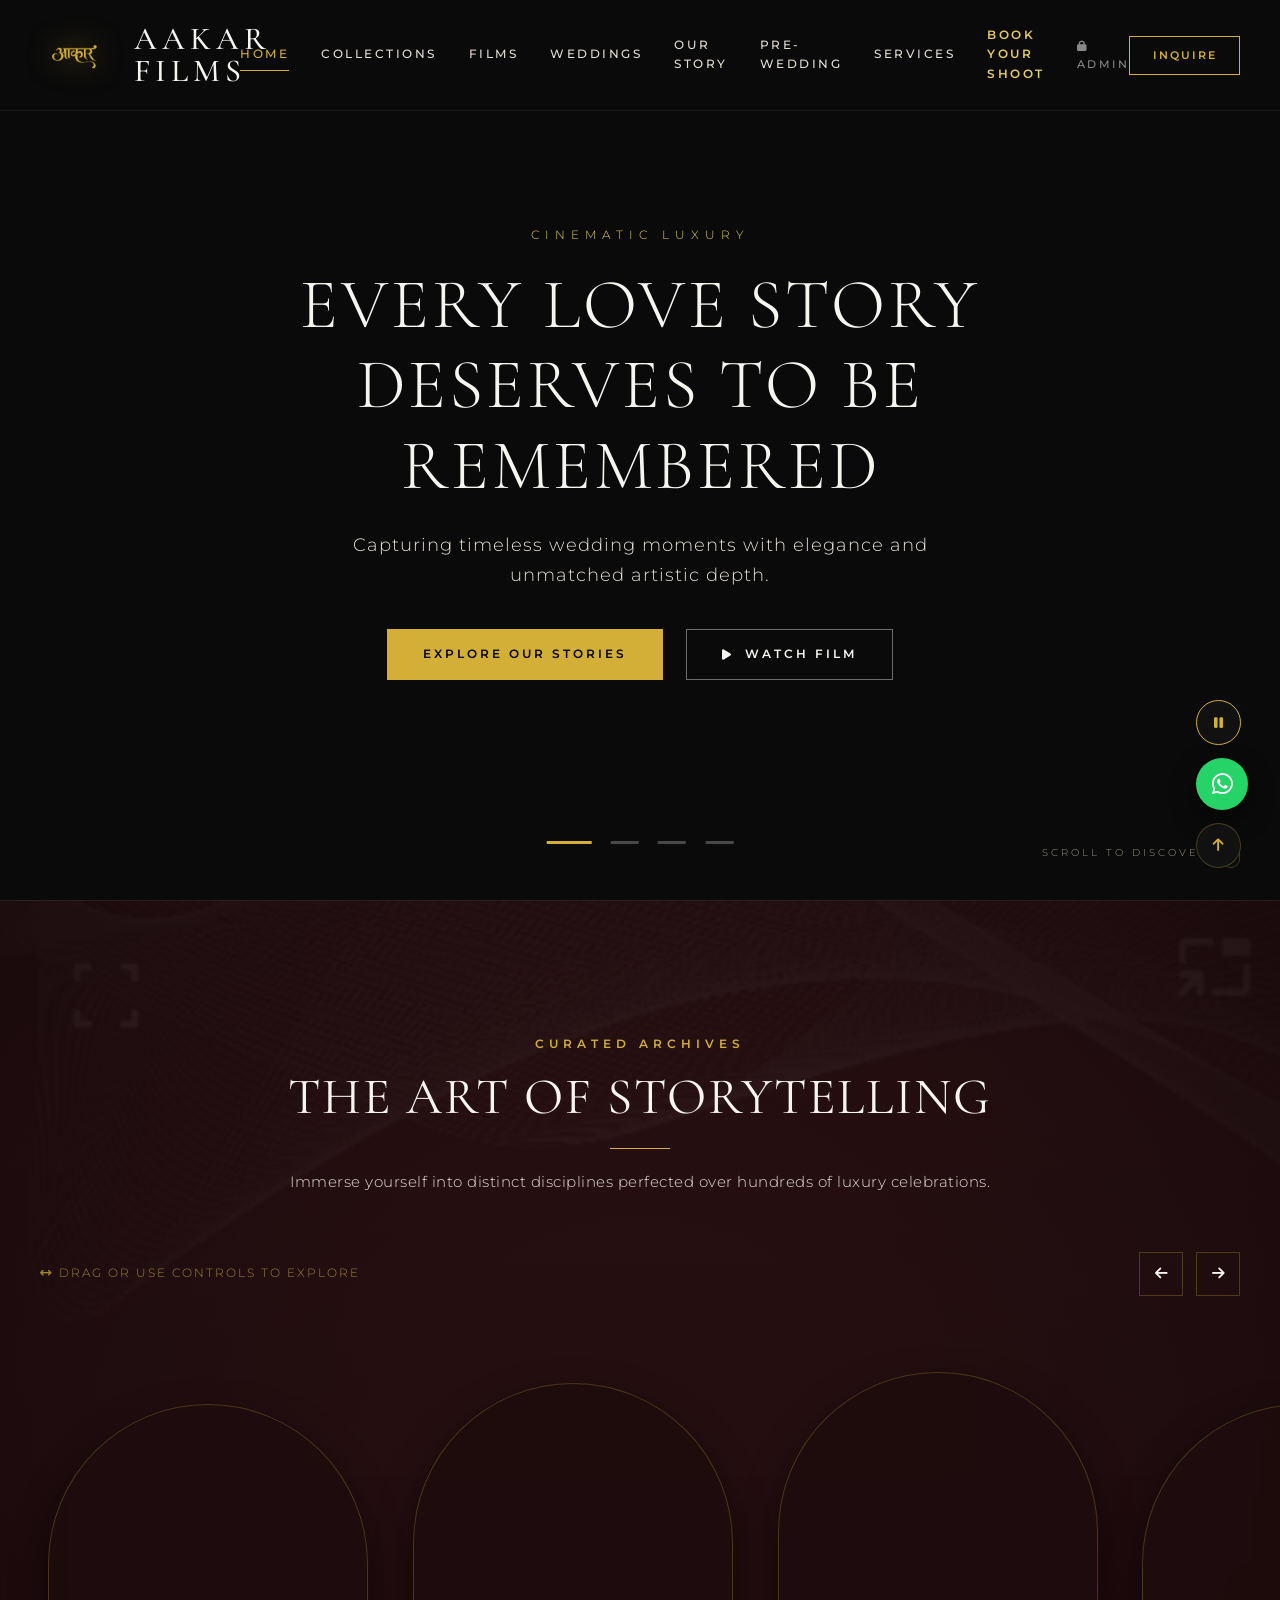
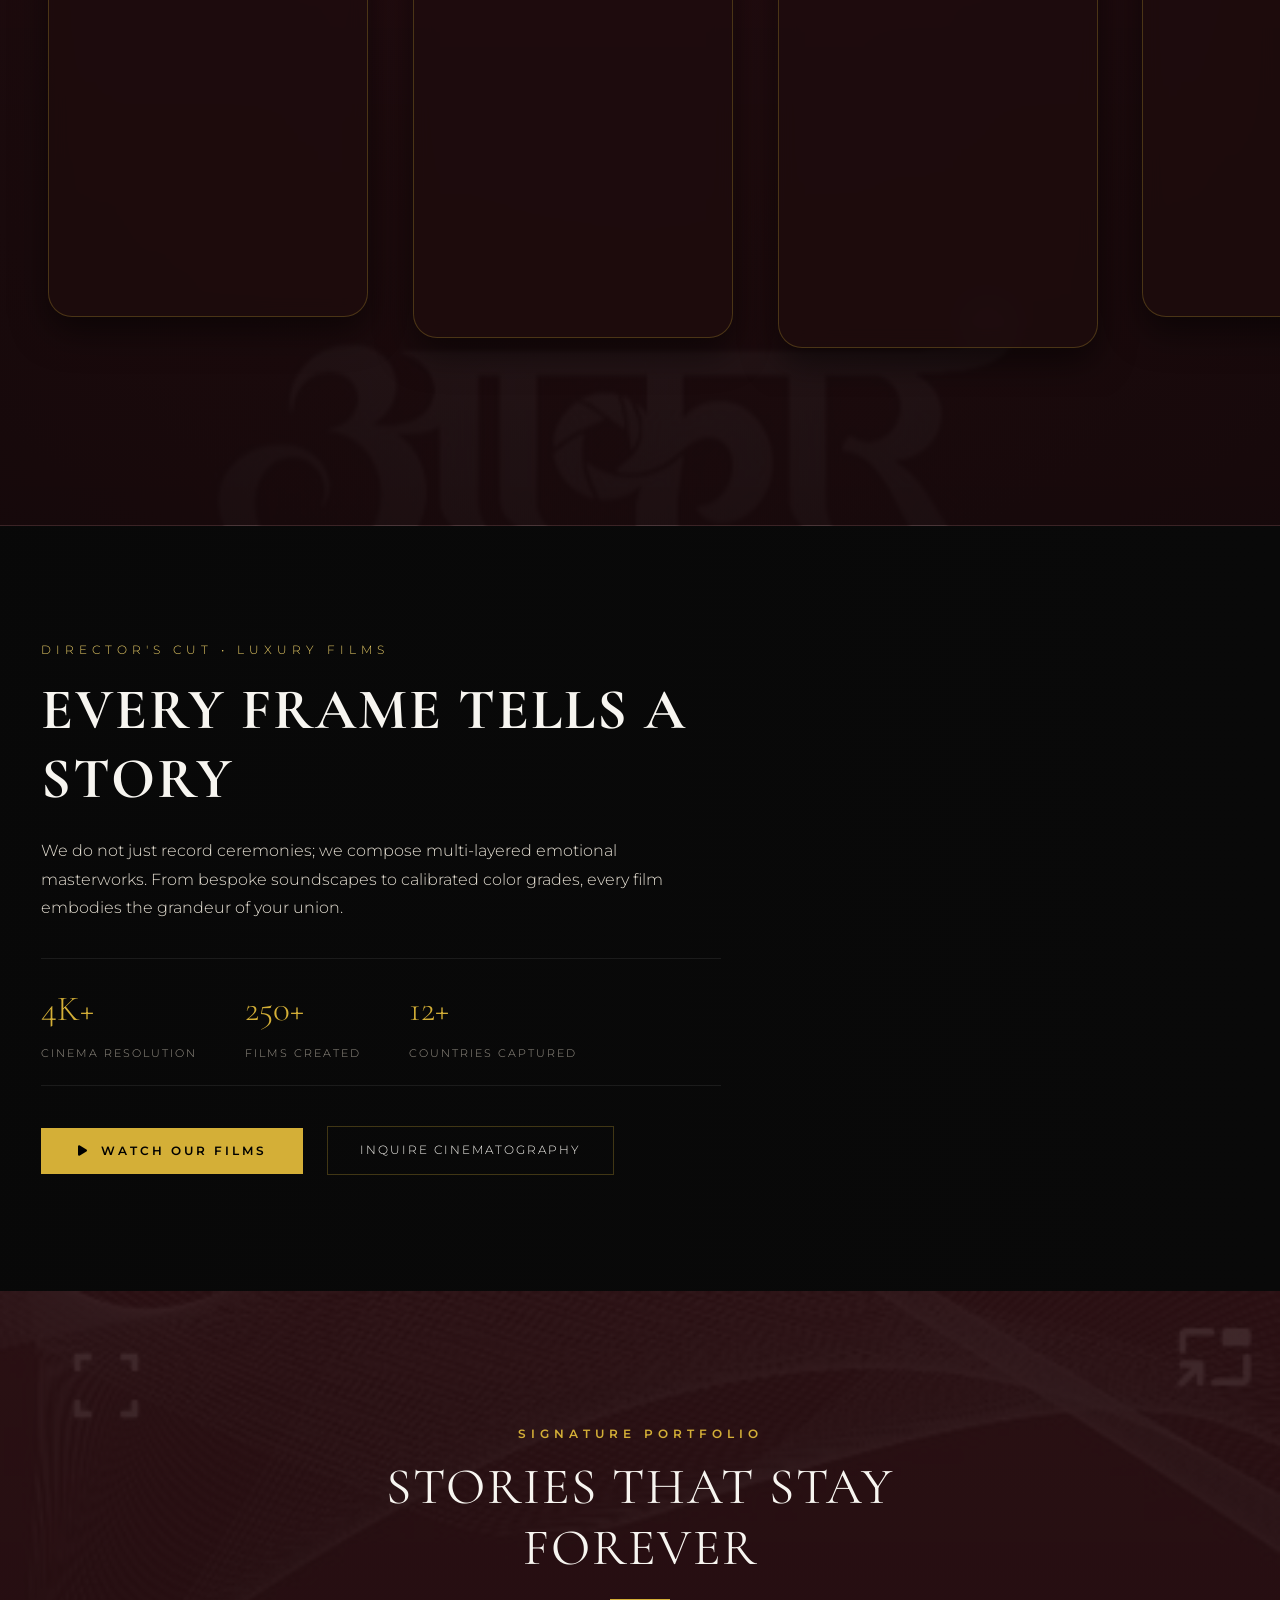
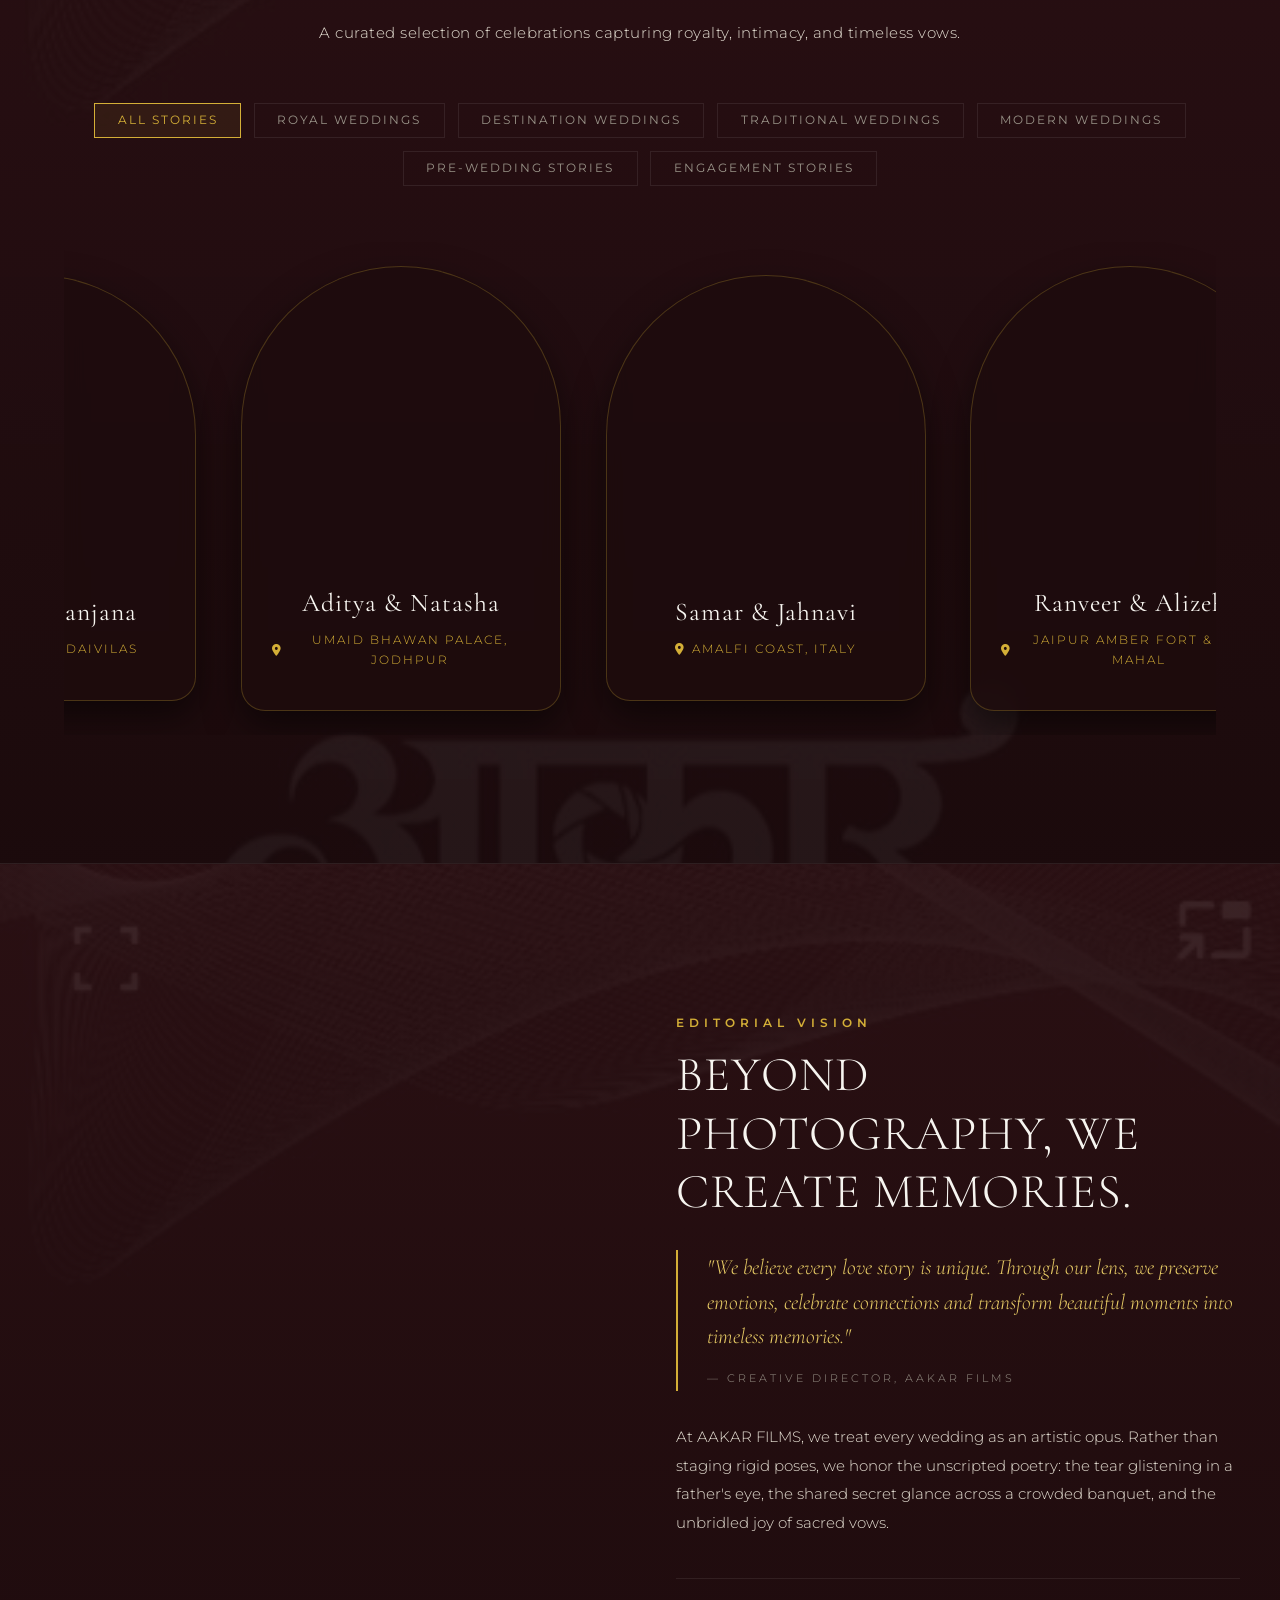
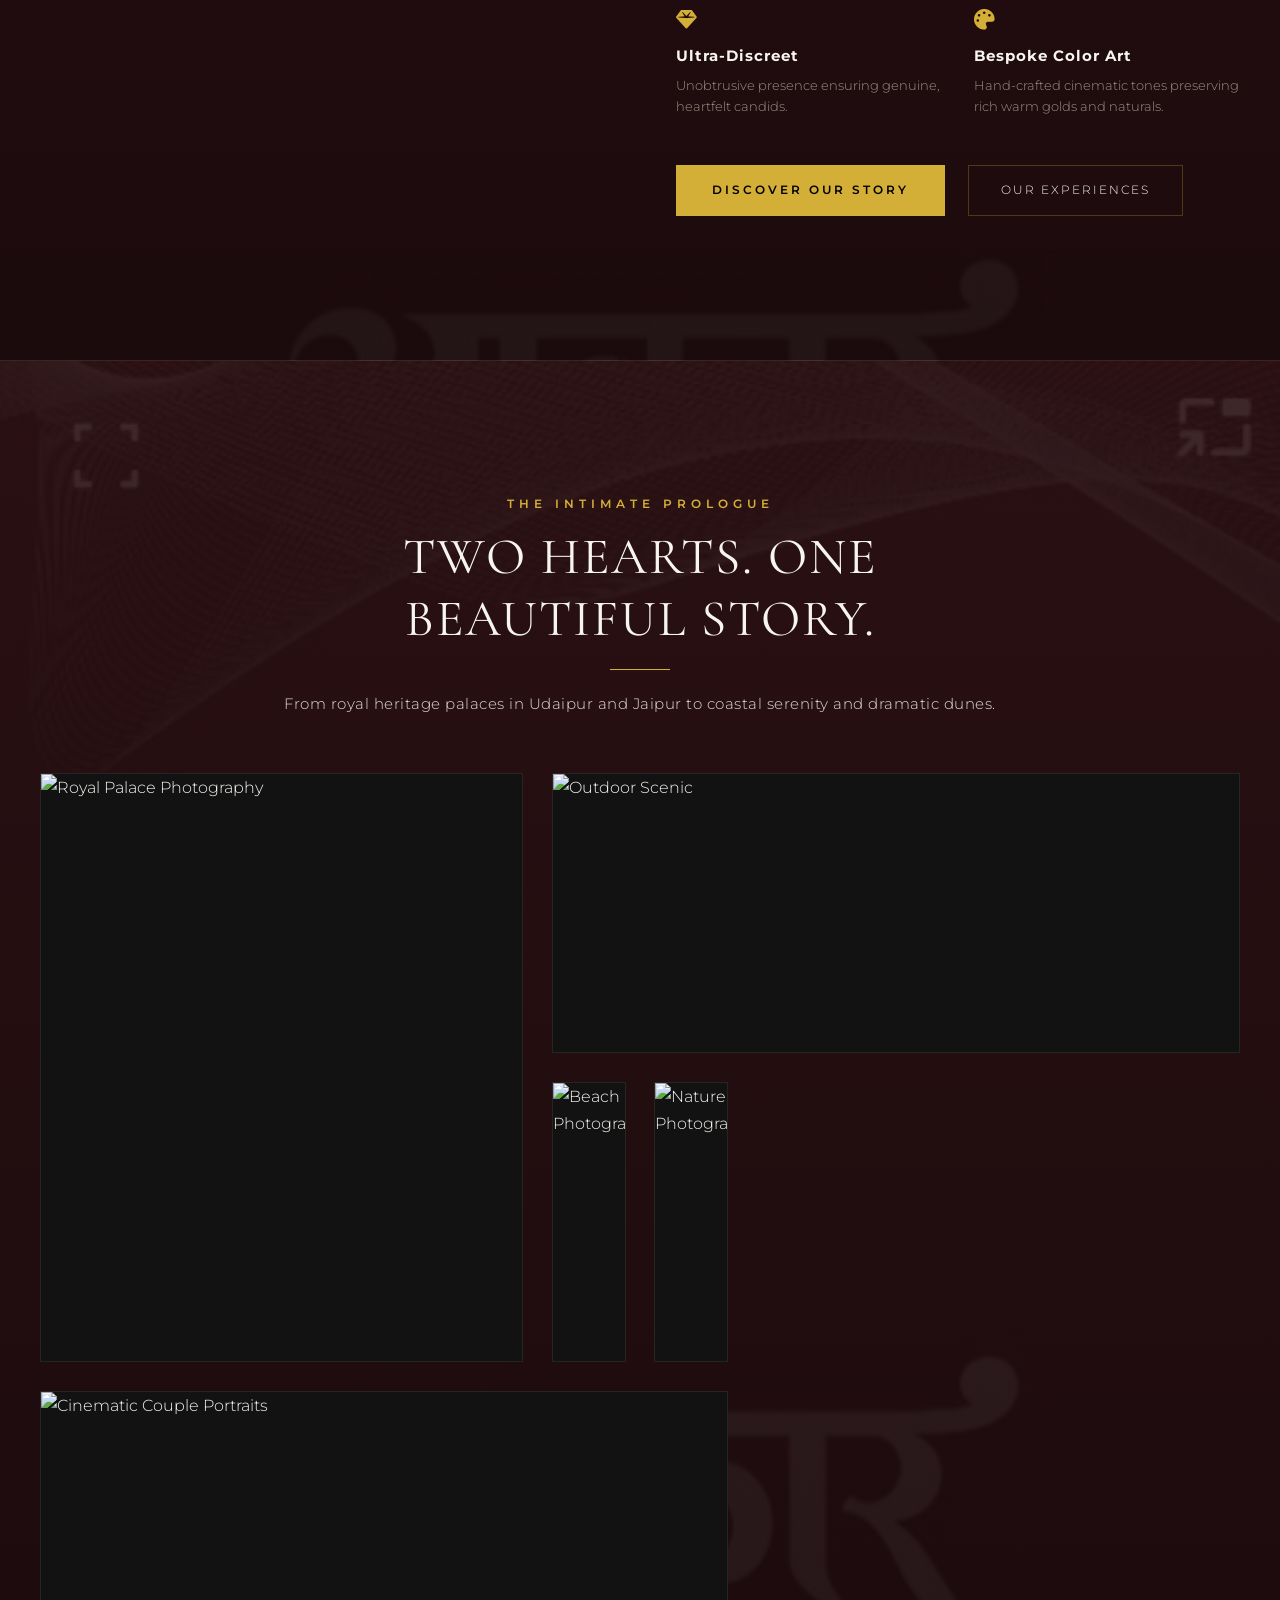
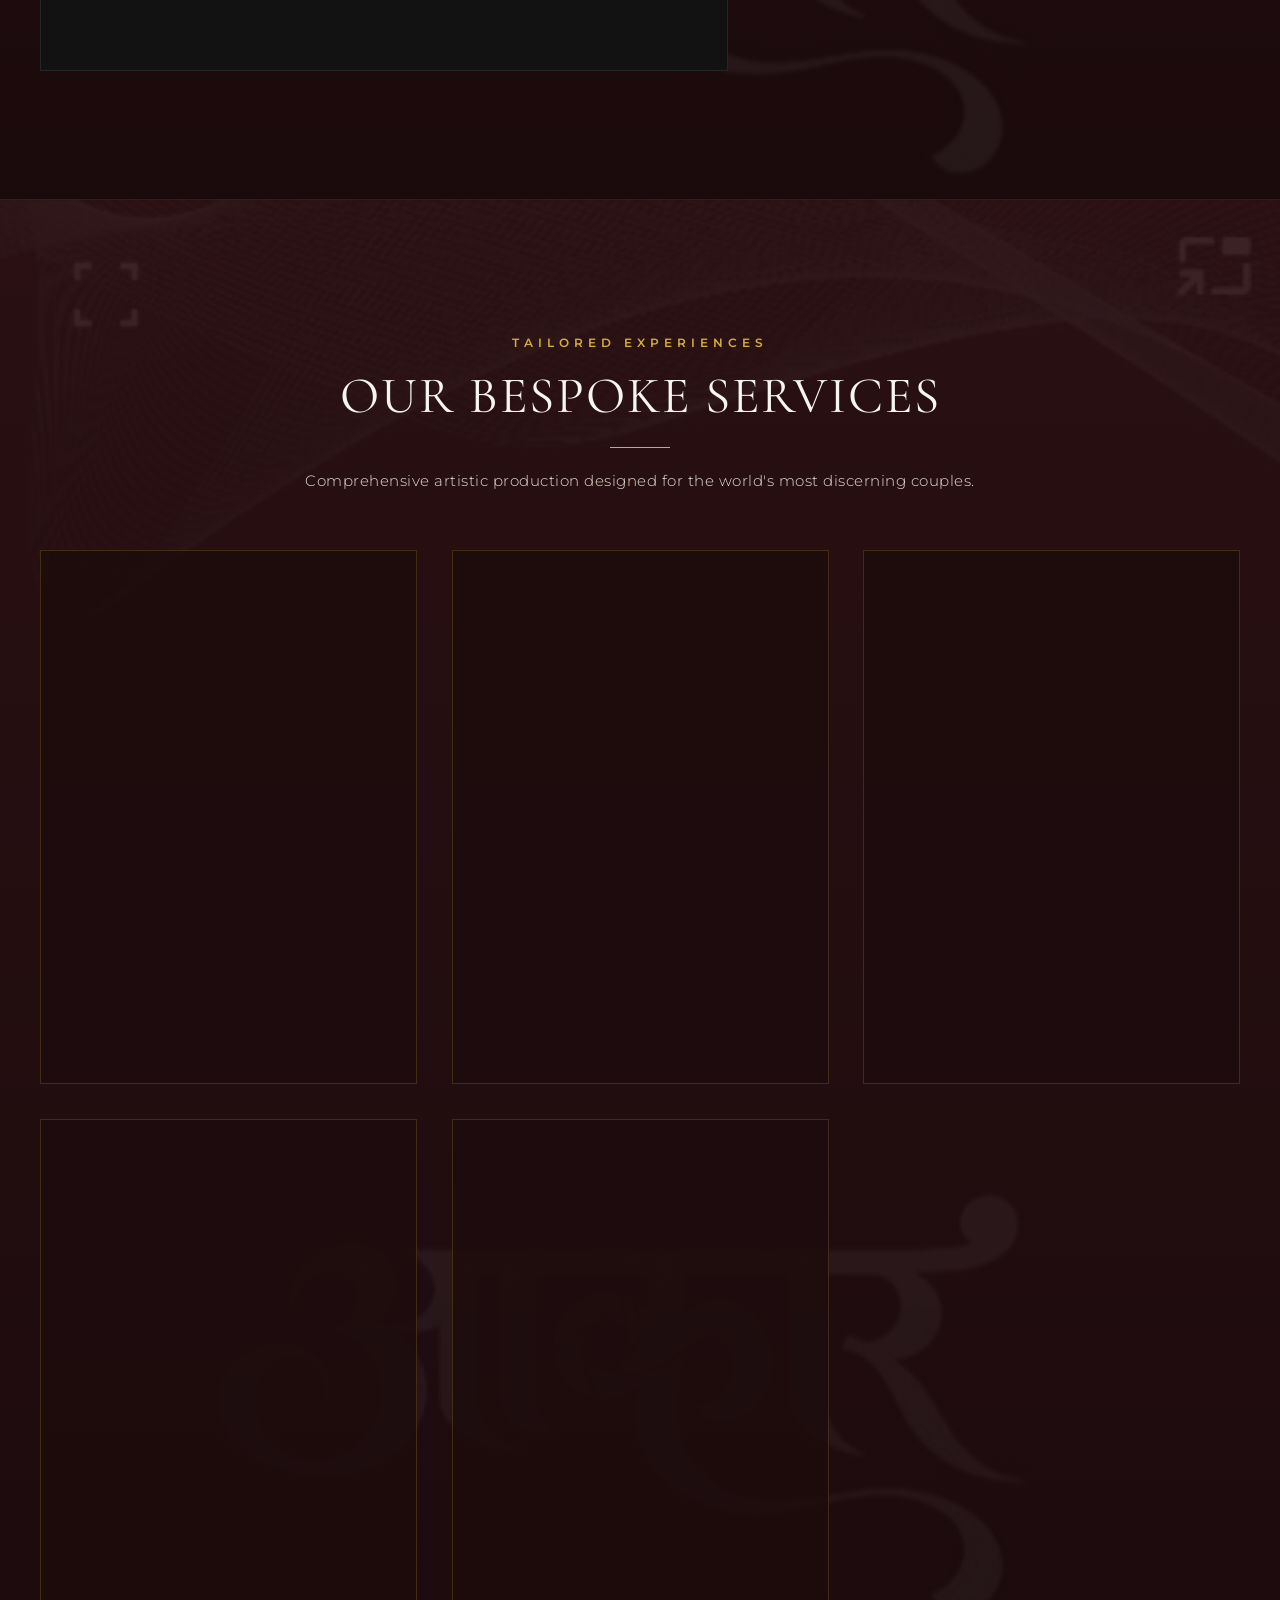
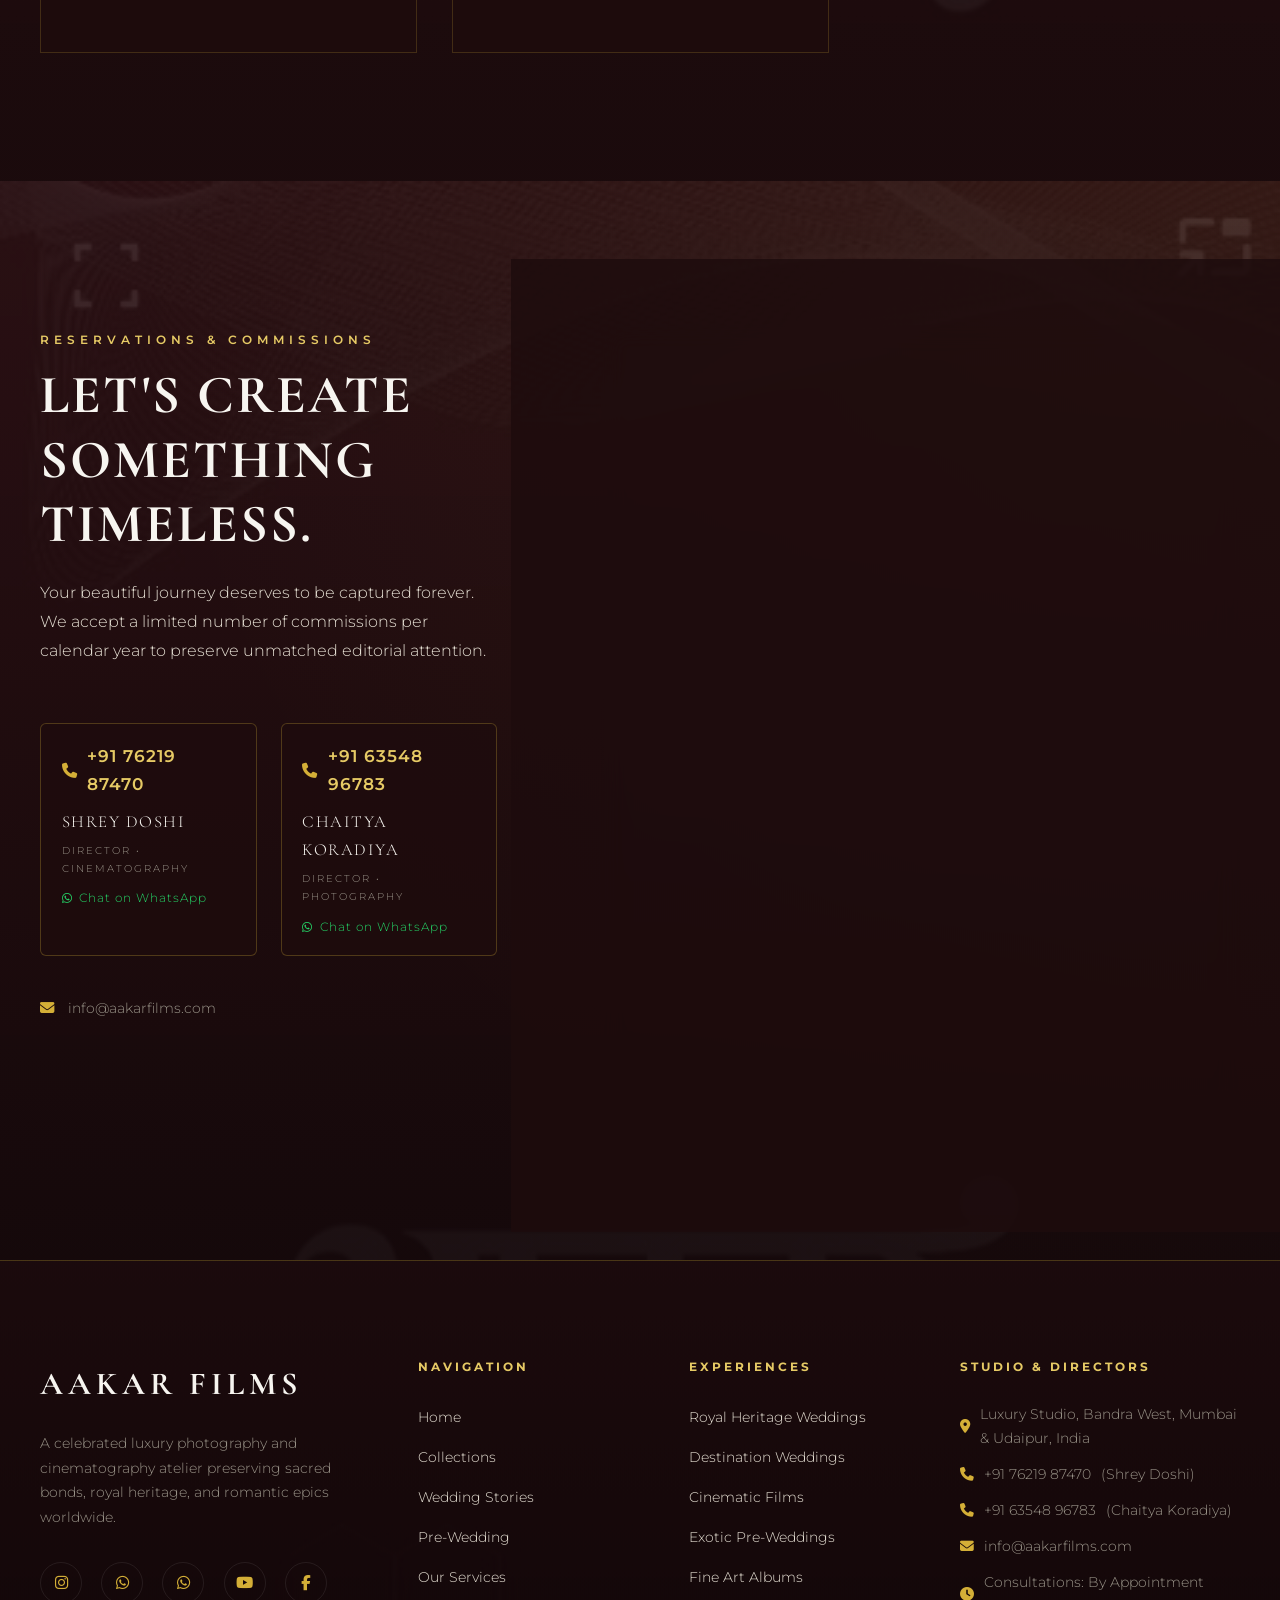
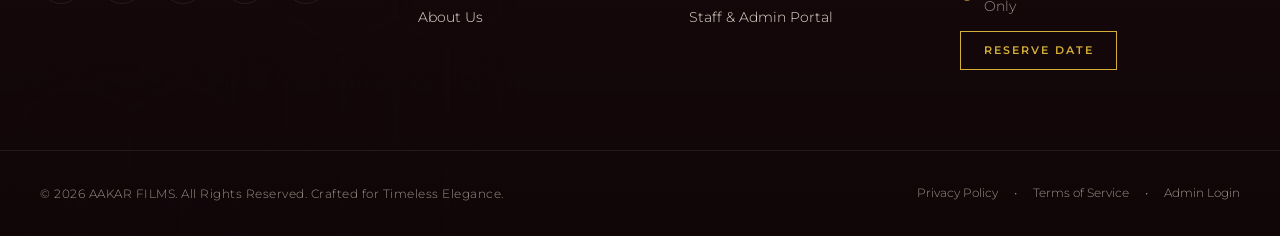
==== commit 534b739b: "feat: add local image upload support in admin panel and update contact details on frontend" ====
--- a/index.html
+++ b/index.html
@@ -144,14 +144,6 @@
         </div>
       </div>
 
-      <!-- Hero Navigation Arrows -->
-      <button class="hero-nav prev-arrow" id="hero-prev" aria-label="Previous Slide">
-        <i class="fa-solid fa-angle-left"></i>
-      </button>
-      <button class="hero-nav next-arrow" id="hero-next" aria-label="Next Slide">
-        <i class="fa-solid fa-angle-right"></i>
-      </button>
-
       <!-- Hero Pagination Minimalist Indicators -->
       <div class="hero-pagination" id="hero-pagination">
         <span class="dot active" data-index="0"></span>
@@ -334,11 +326,6 @@
 
       <!-- Gallery Slider Container -->
       <div class="portfolio-slider-container">
-        <button class="port-arrow port-prev" id="port-prev" aria-label="Previous Stories"><i
-            class="fa-solid fa-chevron-left"></i></button>
-        <button class="port-arrow port-next" id="port-next" aria-label="Next Stories"><i
-            class="fa-solid fa-chevron-right"></i></button>
-
         <div class="portfolio-slider" id="portfolio-slider">
           <!-- Dynamic cards loaded via JS / Supabase -->
         </div>
@@ -564,12 +551,33 @@
             commissions per calendar year to preserve unmatched editorial attention.</p>
 
           <div class="contact-quick-badges">
-            <a href="https://wa.me/919876543210?text=Hello%20Aakar%20Films,%20I%20would%20like%20to%20inquire%20about%20wedding%20photography."
-              target="_blank" rel="noopener" class="wa-direct-btn">
-              <i class="fa-brands fa-whatsapp"></i> Chat On WhatsApp Instantly
-            </a>
-            <div class="quick-contact-row">
-              <span><i class="fa-solid fa-phone"></i> +91 98765 43210</span>
+            <div class="contacts-dual-grid">
+              <!-- Contact 1: Shrey Doshi -->
+              <div class="contact-person-card">
+                <a href="tel:+917621987470" class="contact-person-phone">
+                  <i class="fa-solid fa-phone"></i> +91 76219 87470
+                </a>
+                <div class="contact-person-name">SHREY DOSHI</div>
+                <div class="contact-person-role">Director &bull; Cinematography</div>
+                <a href="https://wa.me/917621987470?text=Hello%20Shrey,%20I%20would%20like%20to%20inquire%20about%20Aakar%20Films%20wedding%20photography." target="_blank" rel="noopener" class="contact-wa-link">
+                  <i class="fa-brands fa-whatsapp"></i> Chat on WhatsApp
+                </a>
+              </div>
+
+              <!-- Contact 2: Chaitya Koradiya -->
+              <div class="contact-person-card">
+                <a href="tel:+916354896783" class="contact-person-phone">
+                  <i class="fa-solid fa-phone"></i> +91 63548 96783
+                </a>
+                <div class="contact-person-name">CHAITYA KORADIYA</div>
+                <div class="contact-person-role">Director &bull; Photography</div>
+                <a href="https://wa.me/916354896783?text=Hello%20Chaitya,%20I%20would%20like%20to%20inquire%20about%20Aakar%20Films%20wedding%20photography." target="_blank" rel="noopener" class="contact-wa-link">
+                  <i class="fa-brands fa-whatsapp"></i> Chat on WhatsApp
+                </a>
+              </div>
+            </div>
+
+            <div class="quick-contact-row" style="margin-top: 1rem;">
               <span><i class="fa-solid fa-envelope"></i> info@aakarfilms.com</span>
             </div>
           </div>
@@ -689,7 +697,9 @@
           <div class="footer-socials">
             <a href="https://instagram.com" target="_blank" rel="noopener" aria-label="Instagram"><i
                 class="fa-brands fa-instagram"></i></a>
-            <a href="https://wa.me/919876543210" target="_blank" rel="noopener" aria-label="WhatsApp"><i
+            <a href="https://wa.me/917621987470" target="_blank" rel="noopener" aria-label="WhatsApp Shrey"><i
+                class="fa-brands fa-whatsapp"></i></a>
+            <a href="https://wa.me/916354896783" target="_blank" rel="noopener" aria-label="WhatsApp Chaitya"><i
                 class="fa-brands fa-whatsapp"></i></a>
             <a href="https://youtube.com" target="_blank" rel="noopener" aria-label="YouTube"><i
                 class="fa-brands fa-youtube"></i></a>
@@ -726,10 +736,10 @@
 
         <!-- Col 4: Contact & Inquiries -->
         <div class="footer-col contact-col">
-          <h4 class="f-col-title">STUDIO & BOOKINGS</h4>
-          <p class="f-info-item"><i class="fa-solid fa-location-dot"></i> Luxury Studio, Bandra West, Mumbai & Udaipur,
-            India</p>
-          <p class="f-info-item"><i class="fa-solid fa-phone"></i> +91 98765 43210</p>
+          <h4 class="f-col-title">STUDIO & DIRECTORS</h4>
+          <p class="f-info-item"><i class="fa-solid fa-location-dot"></i> Luxury Studio, Bandra West, Mumbai & Udaipur, India</p>
+          <p class="f-info-item"><i class="fa-solid fa-phone"></i> <a href="tel:+917621987470" style="color: inherit;">+91 76219 87470</a> (Shrey Doshi)</p>
+          <p class="f-info-item"><i class="fa-solid fa-phone"></i> <a href="tel:+916354896783" style="color: inherit;">+91 63548 96783</a> (Chaitya Koradiya)</p>
           <p class="f-info-item"><i class="fa-solid fa-envelope"></i> info@aakarfilms.com</p>
           <p class="f-info-item"><i class="fa-solid fa-clock"></i> Consultations: By Appointment Only</p>
           <a href="#booking" class="btn-gold-sm mt-3">RESERVE DATE</a>
@@ -753,7 +763,7 @@
 
   <!-- Floating WhatsApp & Top Button -->
   <div class="floating-controls">
-    <a href="https://wa.me/919876543210?text=Hello%20Aakar%20Films%20Team,%20I%20would%20like%20to%20inquire%20about%20dates."
+    <a href="https://wa.me/917621987470?text=Hello%20Aakar%20Films%20Team,%20I%20would%20like%20to%20inquire%20about%20dates."
       target="_blank" rel="noopener" class="float-wa" title="Instant WhatsApp Inquiry">
       <i class="fa-brands fa-whatsapp"></i>
     </a>
--- a/style.css
+++ b/style.css
@@ -46,6 +46,8 @@
   scroll-behavior: smooth;
   font-size: 16px;
   background-color: var(--bg-dark);
+  overflow-x: hidden;
+  width: 100%;
 }
 
 body {
@@ -55,6 +57,8 @@
   font-weight: 300;
   line-height: 1.7;
   overflow-x: hidden;
+  width: 100%;
+  position: relative;
   -webkit-font-smoothing: antialiased;
 }
 
@@ -405,16 +409,40 @@
 .hamburger-btn {
   display: none;
   flex-direction: column;
+  justify-content: center;
+  align-items: center;
   gap: 6px;
-  padding: 6px;
+  width: 44px;
+  height: 44px;
+  padding: 8px;
+  cursor: pointer;
+  z-index: 1001;
+  background: transparent;
+  border-radius: 4px;
+  transition: var(--transition-fast);
 }
 
 .hamburger-btn span {
   display: block;
   width: 24px;
   height: 2px;
-  background-color: var(--text-ivory);
-  transition: var(--transition-fast);
+  background-color: var(--gold-champagne);
+  transition: transform 0.35s ease, opacity 0.35s ease;
+  transform-origin: center;
+}
+
+/* Animated Hamburger to X */
+.hamburger-btn.active span:nth-child(1) {
+  transform: translateY(8px) rotate(45deg);
+}
+
+.hamburger-btn.active span:nth-child(2) {
+  opacity: 0;
+  transform: scaleX(0);
+}
+
+.hamburger-btn.active span:nth-child(3) {
+  transform: translateY(-8px) rotate(-45deg);
 }
 
 /* ==========================================================================
@@ -740,26 +768,202 @@
   padding: 1.5rem 0.5rem;
 }
 
+/* ==========================================================================
+   ULTRA-LUXURY 3D PERSPECTIVE & TILT ENGINE
+   ========================================================================== */
+.collections-scene,
+.stories-scene,
+.cinematic-scene,
+.prewedding-scene,
+.services-scene,
+.booking-scene {
+  perspective: 1600px;
+}
+
+.collections-track,
+.portfolio-slider,
+.services-grid,
+.asym-gallery,
+.booking-container,
+.cinematic-container {
+  transform-style: preserve-3d;
+}
+
+/* 3D Collection Cards */
 .collection-card {
   width: 320px;
   background: var(--bg-aakar-card);
   backdrop-filter: blur(10px);
   border: 1px solid rgba(212, 175, 55, 0.25);
-  border-radius: 200px 200px 30px 30px; /* Elegant Luxury Round Arch Silhouette */
-  transition: var(--transition-smooth);
+  border-radius: 200px 200px 30px 30px;
+  transition: transform 0.6s cubic-bezier(0.16, 1, 0.3, 1), box-shadow 0.6s cubic-bezier(0.16, 1, 0.3, 1), border-color 0.4s ease;
   display: flex;
   flex-direction: column;
   align-items: center;
   text-align: center;
   padding: 1.8rem 1.4rem 2rem;
   box-shadow: 0 15px 35px rgba(0,0,0,0.5);
+  transform-style: preserve-3d;
+  will-change: transform;
 }
 
 .collection-card:hover {
-  transform: translateY(-10px) scale(1.02);
+  transform: translateY(-14px) rotateX(6deg) rotateY(-4deg) translateZ(20px);
   background: var(--bg-aakar-card-hover);
   border-color: var(--gold-primary);
-  box-shadow: 0 25px 50px rgba(0,0,0,0.7), 0 0 25px rgba(212, 175, 55, 0.2);
+  box-shadow: 0 35px 65px rgba(0,0,0,0.85), 0 0 35px rgba(212, 175, 55, 0.35);
+}
+
+.collection-card .col-img-box {
+  transform: translateZ(30px);
+  transition: transform 0.6s cubic-bezier(0.16, 1, 0.3, 1), box-shadow 0.6s ease;
+}
+
+.collection-card:hover .col-img-box {
+  transform: translateZ(45px) scale(1.05);
+  box-shadow: 0 15px 35px rgba(0,0,0,0.8), 0 0 30px rgba(212, 175, 55, 0.5);
+}
+
+.collection-card .col-info {
+  transform: translateZ(20px);
+}
+
+/* 3D Story Portfolio Cards */
+.story-card {
+  min-width: 320px;
+  width: 320px;
+  background: var(--bg-aakar-card);
+  backdrop-filter: blur(10px);
+  border: 1px solid rgba(212, 175, 55, 0.25);
+  border-radius: 200px 200px 30px 30px;
+  overflow: hidden;
+  position: relative;
+  transition: transform 0.6s cubic-bezier(0.16, 1, 0.3, 1), box-shadow 0.6s cubic-bezier(0.16, 1, 0.3, 1), border-color 0.4s ease;
+  cursor: pointer;
+  display: flex;
+  flex-direction: column;
+  align-items: center;
+  text-align: center;
+  padding: 1.8rem 1.4rem 2rem;
+  box-shadow: 0 15px 35px rgba(0,0,0,0.5);
+  transform-style: preserve-3d;
+  will-change: transform;
+}
+
+.story-card:hover {
+  transform: translateY(-14px) rotateX(6deg) rotateY(4deg) translateZ(20px);
+  background: var(--bg-aakar-card-hover);
+  border-color: var(--gold-primary);
+  box-shadow: 0 35px 65px rgba(0,0,0,0.85), 0 0 35px rgba(212, 175, 55, 0.35);
+}
+
+.story-card .story-thumb-wrap {
+  transform: translateZ(30px);
+  transition: transform 0.6s cubic-bezier(0.16, 1, 0.3, 1), box-shadow 0.6s ease;
+}
+
+.story-card:hover .story-thumb-wrap {
+  transform: translateZ(45px) scale(1.05);
+  box-shadow: 0 15px 35px rgba(0,0,0,0.8), 0 0 30px rgba(212, 175, 55, 0.5);
+}
+
+.story-card .story-info {
+  transform: translateZ(20px);
+}
+
+/* 3D Asymmetric Pre-Wedding Gallery Cards */
+.asym-card {
+  position: relative;
+  overflow: hidden;
+  border: 1px solid var(--border-subtle);
+  cursor: pointer;
+  background: var(--bg-card);
+  transform-style: preserve-3d;
+  transition: transform 0.6s cubic-bezier(0.16, 1, 0.3, 1), box-shadow 0.6s ease, border-color 0.4s ease;
+}
+
+.asym-card:hover {
+  transform: translateY(-8px) scale(1.02) translateZ(25px);
+  border-color: var(--gold-primary);
+  box-shadow: 0 25px 50px rgba(0,0,0,0.9), 0 0 30px rgba(212, 175, 55, 0.25);
+  z-index: 10;
+}
+
+.asym-card .asym-overlay {
+  transform: translateZ(25px);
+}
+
+/* 3D Bespoke Service Cards */
+.service-card {
+  background: var(--bg-aakar-card);
+  backdrop-filter: blur(8px);
+  border: 1px solid rgba(212, 175, 55, 0.2);
+  overflow: hidden;
+  transition: transform 0.6s cubic-bezier(0.16, 1, 0.3, 1), box-shadow 0.6s ease, border-color 0.4s ease;
+  display: flex;
+  flex-direction: column;
+  transform-style: preserve-3d;
+  will-change: transform;
+}
+
+.service-card:hover {
+  transform: translateY(-12px) rotateX(4deg) translateZ(15px);
+  background: var(--bg-aakar-card-hover);
+  border-color: var(--border-gold);
+  box-shadow: 0 30px 60px rgba(0,0,0,0.85), 0 0 30px rgba(212, 175, 55, 0.2);
+}
+
+.service-card .svc-img {
+  transform: translateZ(15px);
+}
+
+.service-card .svc-body {
+  transform: translateZ(25px);
+}
+
+/* 3D Experience Badge & Philosophy Image Frame */
+.phil-image-col {
+  transform-style: preserve-3d;
+}
+
+.phil-img-wrap {
+  transform-style: preserve-3d;
+}
+
+.phil-experience-badge {
+  transform: translateZ(40px);
+  transition: transform 0.5s cubic-bezier(0.16, 1, 0.3, 1), box-shadow 0.5s ease;
+}
+
+.phil-img-wrap:hover .phil-experience-badge {
+  transform: translateZ(55px) scale(1.06);
+  box-shadow: 0 20px 45px rgba(0,0,0,0.9), 0 0 30px rgba(212, 175, 55, 0.4);
+}
+
+/* 3D Booking Form Container */
+.booking-form-wrapper {
+  transform-style: preserve-3d;
+  transition: transform 0.6s cubic-bezier(0.16, 1, 0.3, 1), box-shadow 0.6s ease;
+}
+
+.booking-form-wrapper:hover {
+  transform: translateY(-6px) rotateX(2deg) translateZ(10px);
+  box-shadow: 0 35px 75px rgba(0,0,0,0.95), 0 0 35px rgba(212, 175, 55, 0.25);
+}
+
+/* 3D Floating Action Buttons */
+.float-wa, .auto-scroll-toggle, .back-to-top {
+  transition: transform 0.4s cubic-bezier(0.16, 1, 0.3, 1), box-shadow 0.4s ease;
+}
+
+.float-wa:hover {
+  transform: translateY(-4px) scale(1.12) translateZ(20px);
+  box-shadow: 0 15px 30px rgba(37, 211, 102, 0.5);
+}
+
+.auto-scroll-toggle:hover, .back-to-top:hover {
+  transform: translateY(-4px) scale(1.1) translateZ(20px);
+  box-shadow: 0 15px 30px rgba(212, 175, 55, 0.4);
 }
 
 .col-img-box {
@@ -1746,6 +1950,84 @@
   margin-right: 0.6rem;
 }
 
+/* Luxury Contacts Dual Grid */
+.contacts-dual-grid {
+  display: grid;
+  grid-template-columns: 1fr 1fr;
+  gap: 1.5rem;
+  margin-top: 0.8rem;
+}
+
+.contact-person-card {
+  background: rgba(30, 12, 14, 0.7);
+  border: 1px solid var(--border-gold);
+  padding: 1.1rem 1.3rem;
+  border-radius: 6px;
+  display: flex;
+  flex-direction: column;
+  gap: 0.35rem;
+  transition: transform 0.35s ease, border-color 0.35s ease, box-shadow 0.35s ease;
+}
+
+.contact-person-card:hover {
+  transform: translateY(-4px);
+  border-color: var(--gold-primary);
+  box-shadow: 0 10px 25px rgba(0, 0, 0, 0.6), 0 0 20px rgba(212, 175, 55, 0.2);
+}
+
+.contact-person-phone {
+  display: flex;
+  align-items: center;
+  gap: 0.6rem;
+  color: var(--gold-champagne);
+  font-size: 1.05rem;
+  font-weight: 600;
+  letter-spacing: 1px;
+  text-decoration: none;
+  transition: color 0.3s;
+}
+
+.contact-person-phone:hover {
+  color: #fff;
+}
+
+.contact-person-phone i {
+  color: var(--gold-primary);
+  font-size: 0.95rem;
+}
+
+.contact-person-name {
+  font-family: var(--font-serif);
+  font-size: 1.05rem;
+  letter-spacing: 1.5px;
+  color: var(--text-ivory);
+  text-transform: uppercase;
+  margin-top: 0.2rem;
+}
+
+.contact-person-role {
+  font-size: 0.65rem;
+  letter-spacing: 2px;
+  color: var(--text-muted);
+  text-transform: uppercase;
+}
+
+.contact-wa-link {
+  display: inline-flex;
+  align-items: center;
+  gap: 0.4rem;
+  color: #25d366;
+  font-size: 0.72rem;
+  letter-spacing: 1px;
+  margin-top: 0.4rem;
+  text-decoration: none;
+  transition: opacity 0.3s;
+}
+
+.contact-wa-link:hover {
+  opacity: 0.85;
+}
+
 .booking-form-wrapper {
   background: var(--bg-aakar-card);
   backdrop-filter: blur(12px);
@@ -2184,25 +2466,98 @@
 
 /* ==========================================================================
    RESPONSIVE DESIGN (Tablets & Mobile)
+   Comprehensive Luxury Mobile Optimization
    ========================================================================== */
+@media (max-width: 1200px) {
+  .nav-container {
+    padding: 0 1.5rem;
+  }
+
+  .nav-links {
+    gap: 1.2rem;
+  }
+
+  .nav-link {
+    font-size: 0.68rem;
+    letter-spacing: 1.5px;
+  }
+
+  .phil-container {
+    gap: 3.5rem;
+  }
+}
+
 @media (max-width: 1024px) {
   .cinematic-container {
     grid-template-columns: 1fr;
     gap: 3rem;
+    text-align: center;
+  }
+
+  .cinematic-left {
+    display: flex;
+    flex-direction: column;
+    align-items: center;
+  }
+
+  .film-metrics {
+    justify-content: center;
+    gap: 2.5rem;
+  }
+
+  .cinematic-actions {
+    justify-content: center;
   }
   
   .phil-container {
     grid-template-columns: 1fr;
     gap: 4rem;
+    text-align: center;
+  }
+
+  .phil-text-col {
+    padding-left: 0;
+    display: flex;
+    flex-direction: column;
+    align-items: center;
+  }
+
+  .phil-quote-box {
+    border-left: none;
+    border-top: 2px solid var(--gold-primary);
+    border-bottom: 2px solid var(--gold-primary);
+    padding: 1.2rem 0;
+    margin: 0 auto 2rem;
+    max-width: 600px;
+  }
+
+  .phil-pillars {
+    text-align: left;
+    max-width: 600px;
+    margin: 0 auto 3rem;
+  }
+
+  .phil-actions {
+    justify-content: center;
   }
   
   .services-grid {
     grid-template-columns: repeat(2, 1fr);
+    gap: 1.8rem;
   }
   
   .booking-container {
     grid-template-columns: 1fr;
-    gap: 3rem;
+    gap: 3.5rem;
+  }
+
+  .booking-intro {
+    padding-right: 0;
+    text-align: center;
+  }
+
+  .contact-quick-badges {
+    align-items: center;
   }
   
   .footer-container {
@@ -2229,24 +2584,105 @@
 }
 
 @media (max-width: 768px) {
+  /* Prevent horizontal scroll */
+  html, body {
+    overflow-x: hidden !important;
+    width: 100% !important;
+    position: relative;
+  }
+
+  /* Optimize transforms for mobile screens while keeping exact animations alive */
+  .collections-scene .section-header {
+    transform: translateX(60px);
+  }
+  .collections-scene .horizontal-controls,
+  .collections-scene .collections-track-wrapper {
+    transform: translateX(80px);
+  }
+
+  .stories-scene .section-header,
+  .stories-scene .portfolio-filter {
+    transform: translateX(-60px);
+  }
+  .stories-scene .portfolio-slider-container {
+    transform: translateX(-80px);
+  }
+
+  .prewedding-scene .section-header {
+    transform: translateX(-60px);
+  }
+  .prewedding-scene .asym-gallery {
+    transform: translateX(-80px);
+  }
+
+  .booking-intro {
+    transform: translateX(60px);
+  }
+  .booking-form-wrapper {
+    transform: translateX(80px);
+  }
+
+  /* Header & Navigation */
+  #main-header {
+    padding: 0.8rem 0;
+  }
+
+  .nav-container {
+    padding: 0 1.2rem;
+  }
+
+  .nav-brand-logo {
+    height: 48px;
+  }
+
+  .logo-title {
+    font-size: 1.35rem;
+    letter-spacing: 3px;
+  }
+
+  .nav-logo {
+    gap: 0.8rem;
+  }
+
   .nav-links {
     position: fixed;
     top: 0;
     right: -100%;
-    width: 80%;
+    width: 85%;
+    max-width: 360px;
     height: 100vh;
-    background: #090909;
+    background: rgba(15, 6, 8, 0.98);
+    backdrop-filter: blur(20px);
+    -webkit-backdrop-filter: blur(20px);
     flex-direction: column;
     justify-content: center;
-    gap: 2rem;
-    padding: 3rem;
-    transition: right 0.4s ease;
+    align-items: center;
+    gap: 1.8rem;
+    padding: 3rem 2rem;
+    transition: right 0.4s cubic-bezier(0.16, 1, 0.3, 1);
     border-left: 1px solid var(--border-gold);
+    z-index: 1000;
+    box-shadow: -15px 0 35px rgba(0, 0, 0, 0.8);
   }
   
   .nav-links.open {
     right: 0;
   }
+
+  .nav-link {
+    font-size: 0.95rem;
+    letter-spacing: 3px;
+    padding: 0.5rem 1rem;
+    width: 100%;
+    text-align: center;
+  }
+
+  .nav-cta {
+    border: 1px solid var(--gold-primary);
+    padding: 0.7rem 1.6rem !important;
+    display: inline-block;
+    margin-top: 0.5rem;
+  }
   
   .hamburger-btn {
     display: flex;
@@ -2256,21 +2692,306 @@
     display: none;
   }
   
+  /* Hero Section */
+  .hero-scene {
+    height: 100svh;
+    min-height: 580px;
+  }
+
+  .slide-content {
+    padding: 0 1.2rem;
+    max-width: 100%;
+  }
+
+  .slide-badge {
+    font-size: 0.65rem;
+    letter-spacing: 4px;
+    margin-bottom: 0.8rem;
+  }
+
+  .slide-title {
+    font-size: clamp(1.8rem, 7.5vw, 2.5rem);
+    line-height: 1.2;
+    letter-spacing: 2px;
+    margin-bottom: 1rem;
+  }
+
+  .slide-sub {
+    font-size: 0.88rem;
+    line-height: 1.6;
+    margin-bottom: 1.8rem;
+    padding: 0 0.5rem;
+  }
+
+  .slide-btns {
+    flex-direction: column;
+    gap: 0.9rem;
+    width: 100%;
+    max-width: 290px;
+    margin: 0 auto;
+  }
+
+  .slide-btns .btn-primary,
+  .slide-btns .btn-secondary {
+    width: 100%;
+    justify-content: center;
+    padding: 0.85rem 1.4rem;
+    font-size: 0.72rem;
+  }
+  
   .hero-nav {
     display: none;
   }
-  
-  .slide-title {
-    font-size: 2.2rem;
-  }
-  
-  .services-grid {
+
+  .hero-pagination {
+    bottom: 4.5rem;
+  }
+
+  .scroll-down-indicator {
+    bottom: 1.5rem;
+  }
+
+  .scroll-text {
+    font-size: 0.62rem;
+    letter-spacing: 2px;
+  }
+
+  /* Section Spacing & Headers */
+  .scene,
+  .collections-scene,
+  .cinematic-scene,
+  .stories-scene,
+  .philosophy-scene,
+  .prewedding-scene,
+  .services-scene,
+  .booking-scene {
+    padding: 4.5rem 0 !important;
+  }
+
+  .section-header {
+    margin-bottom: 2.2rem;
+    padding: 0 1.2rem;
+  }
+
+  .section-tag {
+    font-size: 0.65rem;
+    letter-spacing: 3.5px;
+  }
+
+  .section-heading {
+    font-size: clamp(1.75rem, 6.5vw, 2.3rem);
+    letter-spacing: 1.5px;
+  }
+
+  .section-sub {
+    font-size: 0.86rem;
+    line-height: 1.6;
+  }
+
+  /* Scene 2: Collections */
+  .horizontal-controls {
+    padding: 0 1.2rem;
+    margin-bottom: 1.2rem;
+  }
+
+  .collections-track-wrapper {
+    padding: 1rem 1.2rem;
+  }
+
+  .collection-card {
+    width: 260px;
+    min-width: 260px;
+    padding: 1.4rem 1.2rem 1.8rem;
+  }
+
+  .col-img-box {
+    width: 200px;
+    height: 200px;
+  }
+
+  .col-info h3 {
+    font-size: 1.4rem;
+  }
+
+  .col-info p {
+    font-size: 0.8rem;
+    max-width: 100%;
+  }
+
+  /* Scene 3: Cinematic Video Showcase */
+  .cinematic-container {
+    padding: 0 1.2rem;
+  }
+
+  .cinematic-heading {
+    font-size: clamp(1.8rem, 6.5vw, 2.4rem);
+  }
+
+  .cinematic-desc {
+    font-size: 0.88rem;
+    line-height: 1.7;
+    margin-bottom: 1.8rem;
+  }
+
+  .film-metrics {
+    flex-direction: row;
+    justify-content: space-around;
+    gap: 1rem;
+    width: 100%;
+    padding: 1rem 0;
+  }
+
+  .metric-item .m-val {
+    font-size: 1.7rem;
+  }
+
+  .metric-item .m-lbl {
+    font-size: 0.62rem;
+    letter-spacing: 1px;
+  }
+
+  .cinematic-actions {
+    flex-direction: column;
+    width: 100%;
+    max-width: 280px;
+  }
+
+  .cinematic-actions .btn-primary,
+  .cinematic-actions .btn-ghost {
+    width: 100%;
+    justify-content: center;
+  }
+
+  .play-pulse-wrapper {
+    margin-top: 1.5rem;
+    width: 110px;
+    height: 110px;
+  }
+
+  .play-circle {
+    width: 65px;
+    height: 65px;
+    font-size: 1.1rem;
+  }
+
+  /* Scene 4: Stories Portfolio */
+  .portfolio-filter {
+    gap: 0.5rem;
+    margin-bottom: 2rem;
+    padding: 0 1rem;
+  }
+
+  .filter-btn {
+    padding: 0.45rem 0.9rem;
+    font-size: 0.65rem;
+    letter-spacing: 1px;
+  }
+
+  .portfolio-slider-container {
+    padding: 0 1rem;
+  }
+
+  .portfolio-slider {
+    gap: 1.5rem;
+    padding: 0.8rem 0;
+  }
+
+  .story-card {
+    min-width: 270px;
+    width: 270px;
+    padding: 1.2rem;
+  }
+
+  .story-card .col-img-box {
+    width: 210px;
+    height: 210px;
+  }
+
+  .port-arrow {
+    display: none;
+  }
+
+  /* Scene 5: Philosophy */
+  .phil-container {
+    padding: 0 1.2rem;
+    gap: 2.5rem;
+  }
+
+  .phil-img-wrap {
+    padding: 0;
+    max-width: 100%;
+  }
+
+  .phil-img {
+    width: min(320px, 80vw);
+    height: min(320px, 80vw);
+  }
+
+  .phil-frame {
+    width: min(350px, 88vw);
+    height: min(350px, 88vw);
+  }
+
+  .phil-experience-badge {
+    bottom: -0.5rem;
+    right: 50%;
+    transform: translateX(50%);
+    padding: 0.7rem 1.2rem;
+    border-radius: 30px;
+    gap: 0.7rem;
+    width: max-content;
+  }
+
+  .exp-num {
+    font-size: 2rem;
+  }
+
+  .exp-txt {
+    font-size: 0.58rem;
+    letter-spacing: 1px;
+  }
+
+  .phil-heading {
+    font-size: clamp(1.7rem, 6vw, 2.2rem);
+    margin-top: 1.5rem;
+  }
+
+  .phil-quote {
+    font-size: 1.05rem;
+  }
+
+  .phil-body {
+    font-size: 0.88rem;
+    line-height: 1.7;
+    margin-bottom: 1.8rem;
+  }
+
+  .phil-pillars {
     grid-template-columns: 1fr;
-  }
-  
+    gap: 1.5rem;
+    margin-bottom: 2rem;
+    padding-top: 1.2rem;
+    width: 100%;
+  }
+
+  .phil-actions {
+    flex-direction: column;
+    width: 100%;
+    max-width: 280px;
+  }
+
+  .phil-actions .btn-primary,
+  .phil-actions .btn-ghost {
+    width: 100%;
+    justify-content: center;
+  }
+
+  /* Scene 6: Pre-Wedding Asymmetric Gallery */
   .asym-gallery {
+    padding: 0 1.2rem;
     grid-template-columns: 1fr;
-    grid-auto-rows: 300px;
+    grid-auto-rows: 260px;
+    gap: 1.2rem;
   }
   
   .asym-card.tall,
@@ -2279,28 +3000,263 @@
     grid-column: span 1;
     grid-row: span 1;
   }
-  
+
+  .asym-overlay {
+    padding: 1.2rem;
+  }
+
+  .asym-overlay h3 {
+    font-size: 1.2rem;
+  }
+
+  /* Scene 7: Services */
+  .services-grid {
+    grid-template-columns: 1fr;
+    padding: 0 1.2rem;
+    gap: 1.6rem;
+  }
+
+  .svc-img {
+    height: 220px;
+  }
+
+  .svc-body {
+    padding: 1.5rem;
+  }
+
+  .svc-body h3 {
+    font-size: 1.45rem;
+  }
+
+  .svc-body p {
+    font-size: 0.85rem;
+    line-height: 1.6;
+    margin-bottom: 1.4rem;
+  }
+
+  /* Scene 8: Booking Form */
+  .booking-container {
+    padding: 0 1.2rem;
+    gap: 2.5rem;
+  }
+
+  .booking-heading {
+    font-size: clamp(1.8rem, 6.5vw, 2.3rem);
+  }
+
+  .booking-sub {
+    font-size: 0.88rem;
+    line-height: 1.6;
+    margin-bottom: 1.8rem;
+  }
+
+  .contact-quick-badges {
+    width: 100%;
+    max-width: 420px;
+    margin: 0 auto;
+  }
+
+  .contacts-dual-grid {
+    grid-template-columns: 1fr;
+    gap: 1rem;
+    width: 100%;
+  }
+
+  .wa-direct-btn,
+  .direct-call-badge {
+    width: 100%;
+    justify-content: center;
+    padding: 0.85rem 1.2rem;
+    font-size: 0.75rem;
+  }
+
+  .booking-form-wrapper {
+    padding: 1.8rem 1.2rem;
+    border-radius: 4px;
+    width: 100%;
+  }
+
+  .form-header h3 {
+    font-size: 1.45rem;
+  }
+
   .luxury-form .form-row {
     grid-template-columns: 1fr;
     gap: 0;
   }
-  
-  .booking-form-wrapper {
-    padding: 2rem 1.5rem;
-  }
-  
+
+  .form-group input,
+  .form-group select,
+  .form-group textarea {
+    padding: 0.8rem 1rem;
+    font-size: 0.82rem;
+  }
+
+  /* Footer */
+  .footer-scene {
+    padding: 4.5rem 0 1.5rem;
+  }
+
   .footer-container {
+    padding: 0 1.2rem;
     grid-template-columns: 1fr;
-  }
-  
+    gap: 2.5rem;
+    text-align: center;
+  }
+
+  .footer-logo {
+    font-size: 1.6rem;
+    letter-spacing: 4px;
+  }
+
+  .brand-desc {
+    max-width: 100%;
+    margin: 0 auto 1.5rem;
+    font-size: 0.82rem;
+  }
+
+  .footer-socials {
+    justify-content: center;
+  }
+
+  .f-col-title {
+    font-size: 0.72rem;
+    margin-bottom: 1rem;
+  }
+
+  .f-links a {
+    font-size: 0.82rem;
+  }
+
+  .newsletter-form {
+    max-width: 320px;
+    margin: 0 auto;
+  }
+
+  .footer-bottom-container {
+    padding: 1.5rem 1.2rem 0;
+    flex-direction: column;
+    gap: 0.8rem;
+    text-align: center;
+  }
+
+  .copyright {
+    font-size: 0.72rem;
+  }
+
+  .footer-legal {
+    flex-wrap: wrap;
+    justify-content: center;
+    gap: 0.6rem;
+  }
+
+  /* Floating UI Controls on Mobile */
+  .floating-controls {
+    bottom: 1.2rem;
+    right: 1.2rem;
+    gap: 0.6rem;
+  }
+
+  .float-wa {
+    width: 46px;
+    height: 46px;
+    font-size: 1.3rem;
+  }
+
+  .back-to-top,
+  .auto-scroll-toggle {
+    width: 40px;
+    height: 40px;
+    font-size: 0.85rem;
+  }
+
+  /* Video Modal & Lightbox on Mobile */
+  .video-modal-content {
+    width: 95vw;
+  }
+
+  .lightbox-container {
+    padding: 1rem;
+  }
+
+  .lb-prev { left: 5px; }
+  .lb-next { right: 5px; }
+  .lb-close { top: 10px; right: 10px; }
+}
+
+/* Extra Small Mobile Devices (<= 380px) */
+@media (max-width: 380px) {
+  .logo-title {
+    font-size: 1.15rem;
+    letter-spacing: 2px;
+  }
+
+  .nav-brand-logo {
+    height: 40px;
+  }
+
+  .slide-title {
+    font-size: 1.65rem;
+  }
+
+  .section-heading {
+    font-size: 1.6rem;
+  }
+
+  .phil-img {
+    width: 250px;
+    height: 250px;
+  }
+
+  .phil-frame {
+    width: 275px;
+    height: 275px;
+  }
+
+  .collection-card {
+    width: 240px;
+    min-width: 240px;
+  }
+
+  .col-img-box {
+    width: 175px;
+    height: 175px;
+  }
+
   .story-card {
-    min-width: 300px;
-  }
-  
-  .collection-card {
-    width: 310px;
-  }
-  
-  .lb-prev { left: 0; }
-  .lb-next { right: 0; }
-}
+    min-width: 245px;
+    width: 245px;
+  }
+
+  .story-card .col-img-box {
+    width: 180px;
+    height: 180px;
+  }
+}
+
+/* Accessibility: Respect prefers-reduced-motion without breaking base layouts */
+@media (prefers-reduced-motion: reduce) {
+  *, *::before, *::after {
+    animation-duration: 0.01ms !important;
+    animation-iteration-count: 1 !important;
+    transition-duration: 0.01ms !important;
+    scroll-behavior: auto !important;
+  }
+
+  .collections-scene.section-in-view .section-header,
+  .collections-scene.section-in-view .horizontal-controls,
+  .collections-scene.section-in-view .collections-track-wrapper,
+  .stories-scene.section-in-view .section-header,
+  .stories-scene.section-in-view .portfolio-filter,
+  .stories-scene.section-in-view .portfolio-slider-container,
+  .philosophy-scene.section-in-view .phil-container,
+  .prewedding-scene.section-in-view .section-header,
+  .prewedding-scene.section-in-view .asym-gallery,
+  .services-scene.section-in-view .section-header,
+  .services-scene.section-in-view .services-grid,
+  .booking-scene.section-in-view .booking-intro,
+  .booking-scene.section-in-view .booking-form-wrapper {
+    opacity: 1 !important;
+    transform: none !important;
+  }
+}
